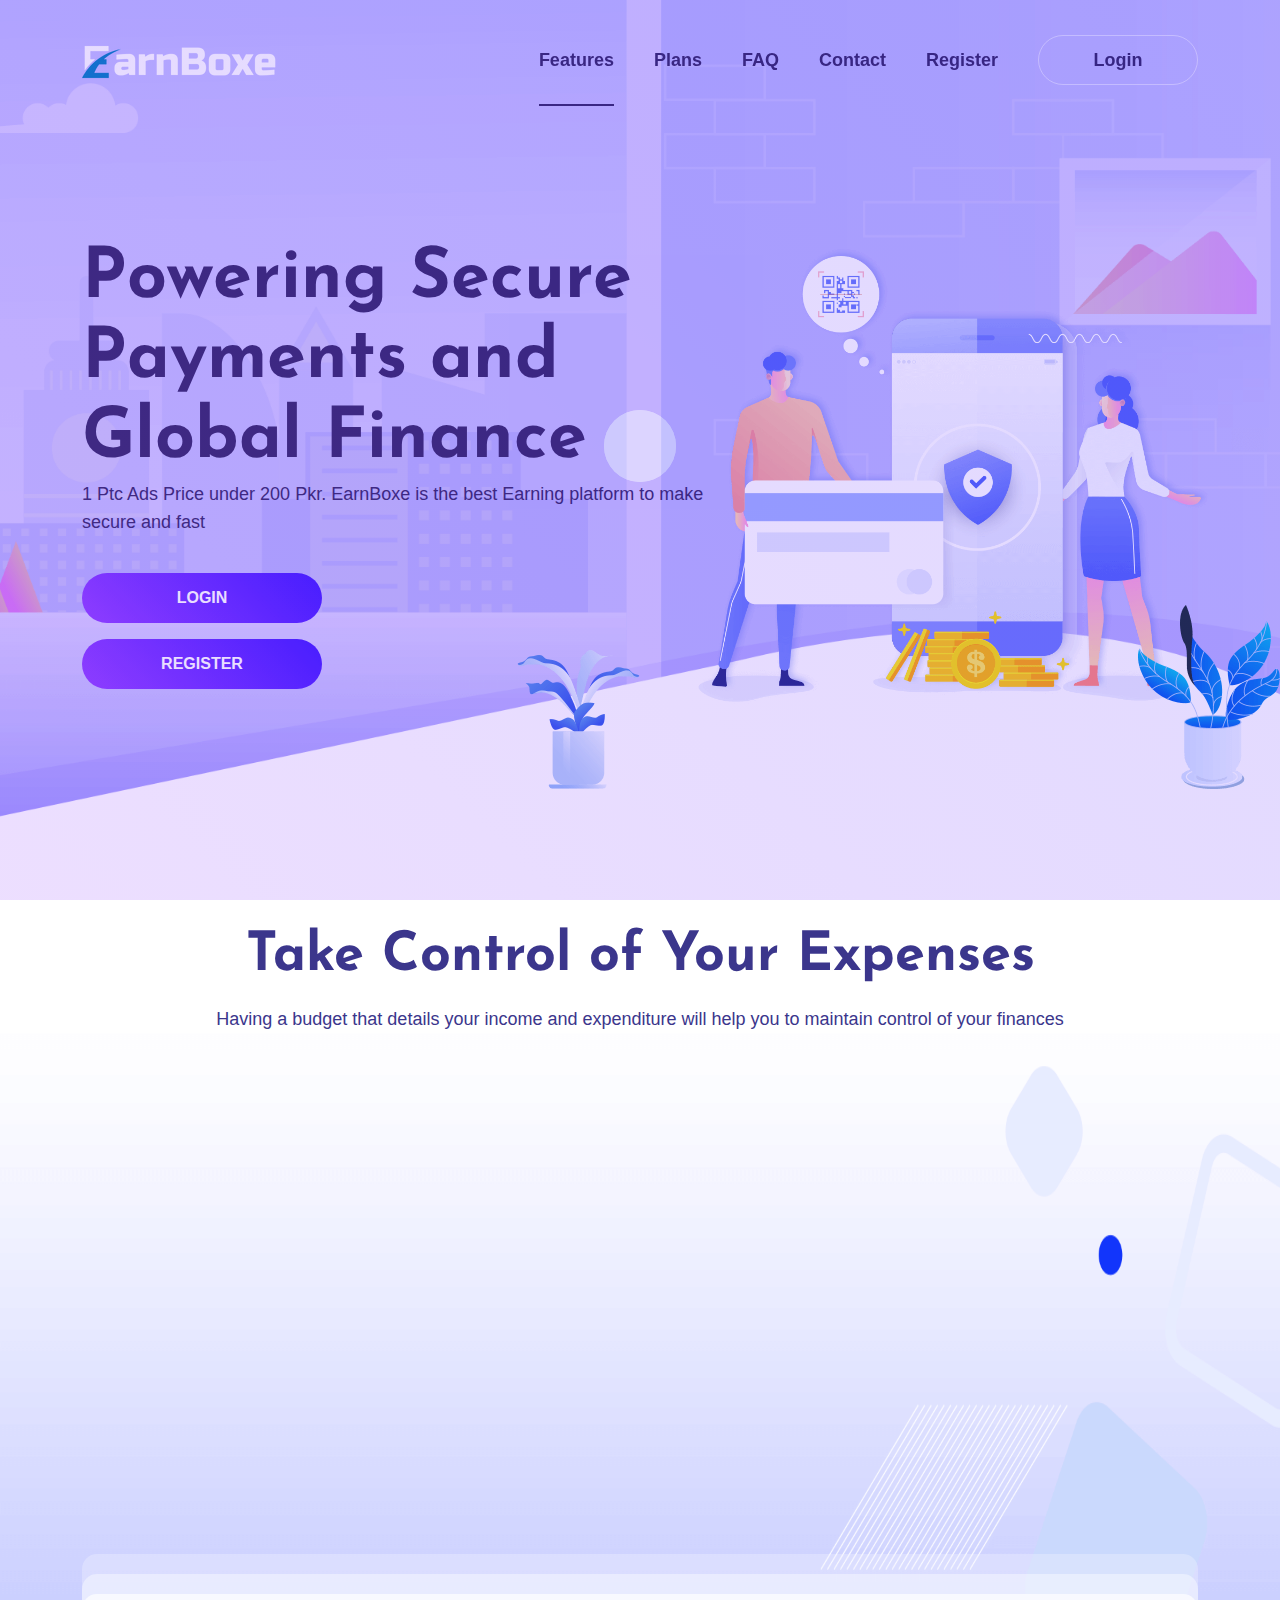
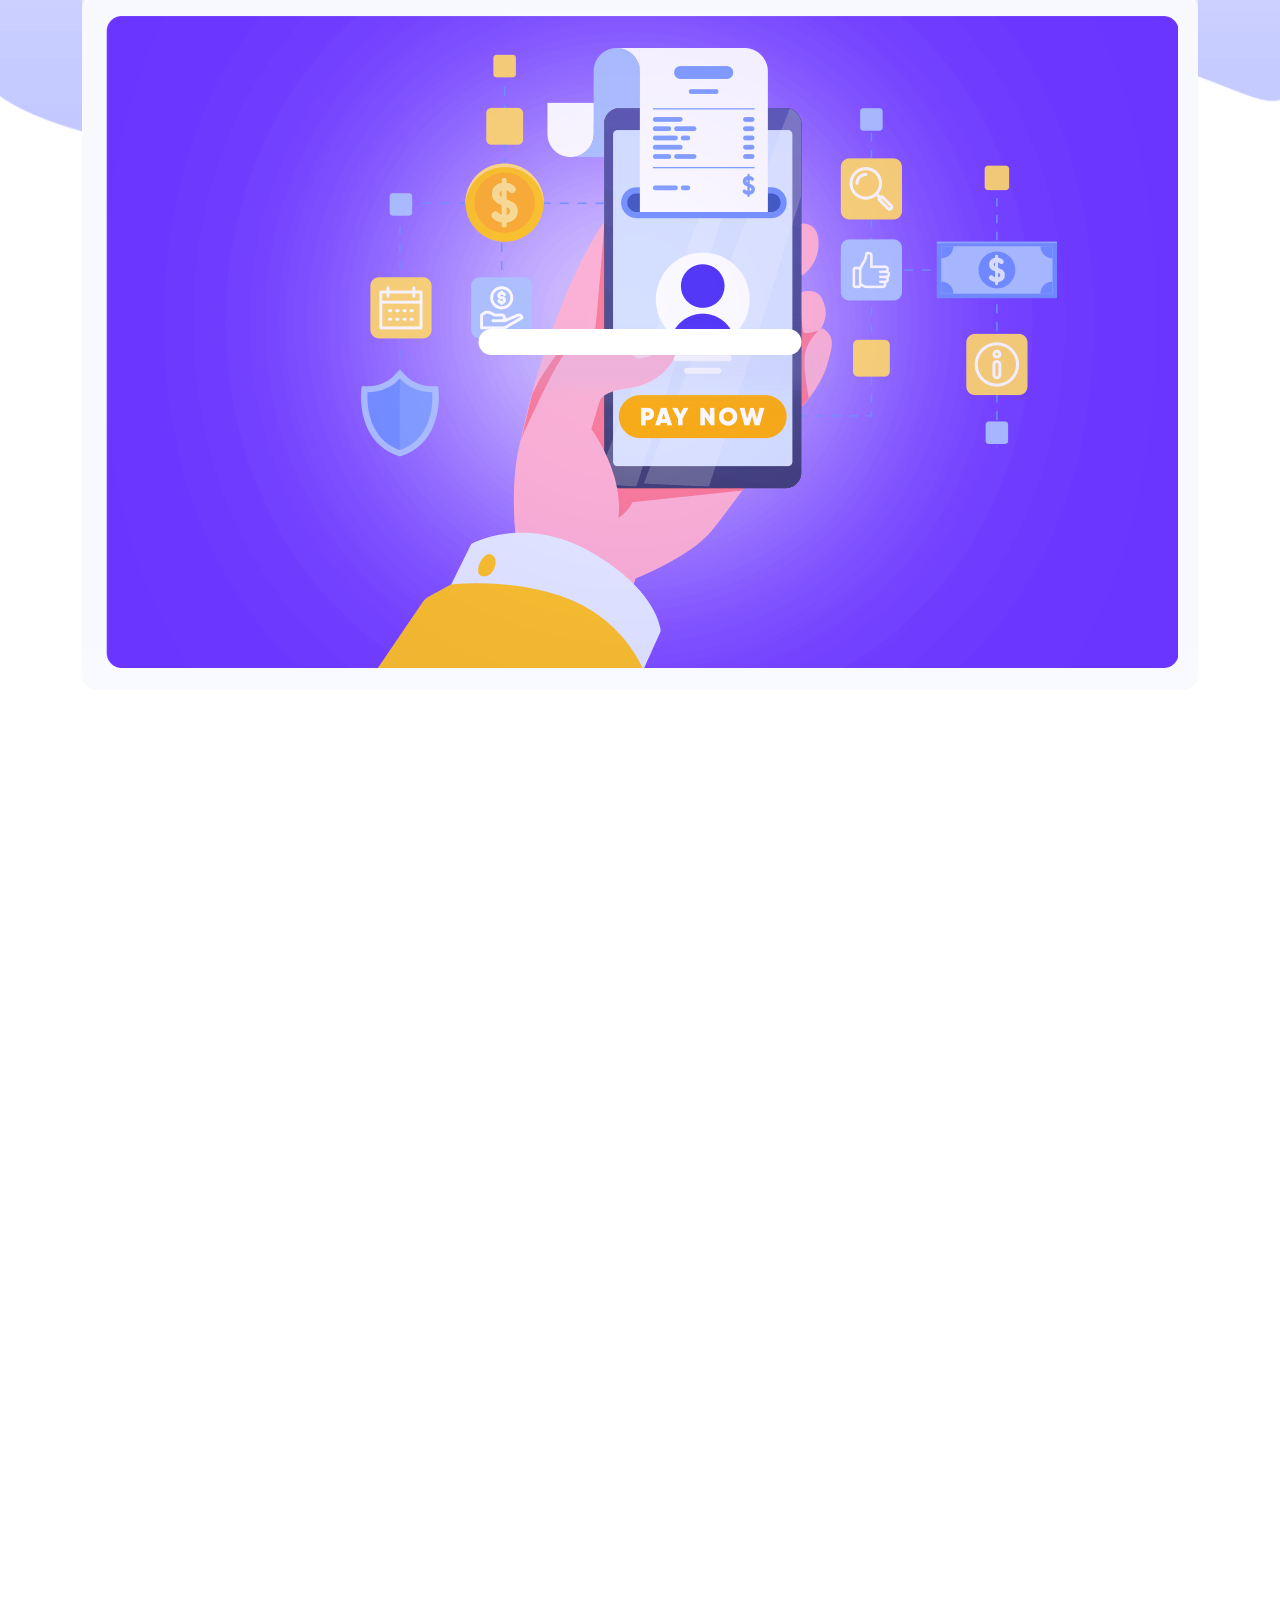
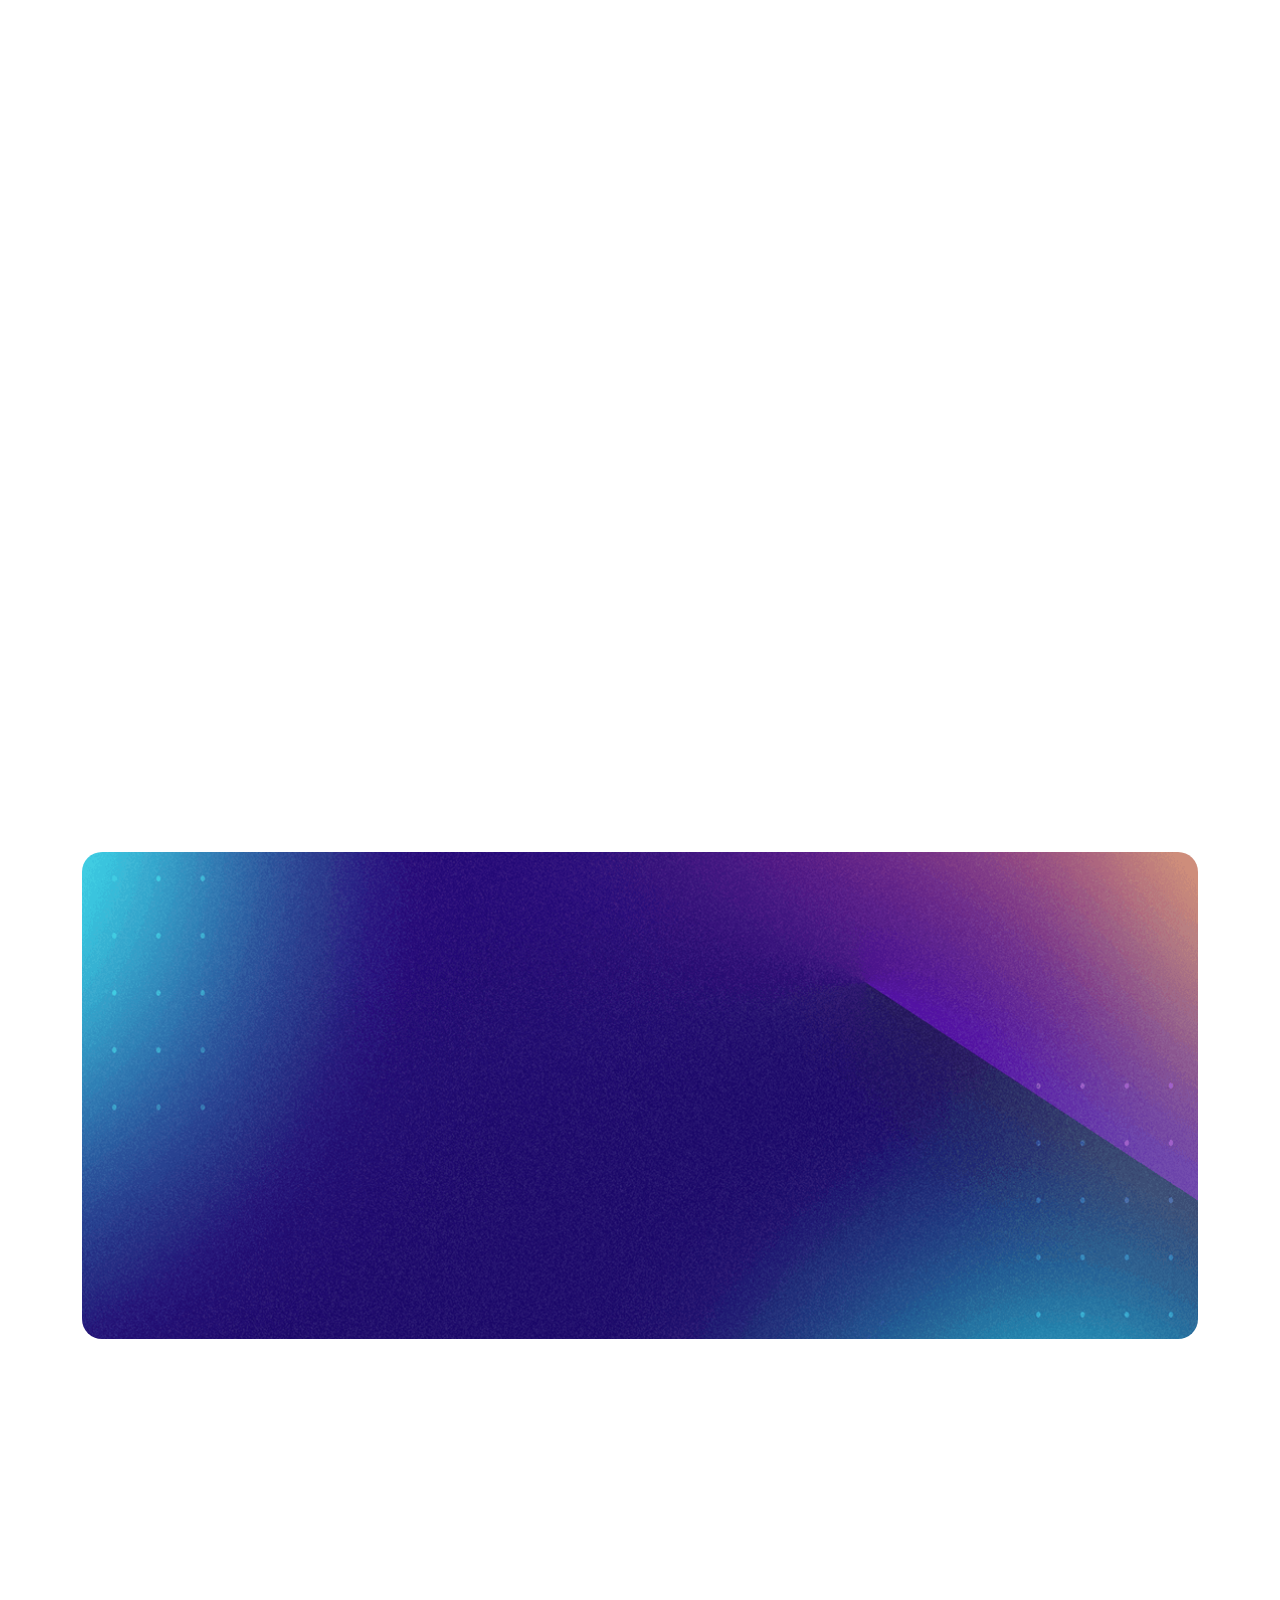
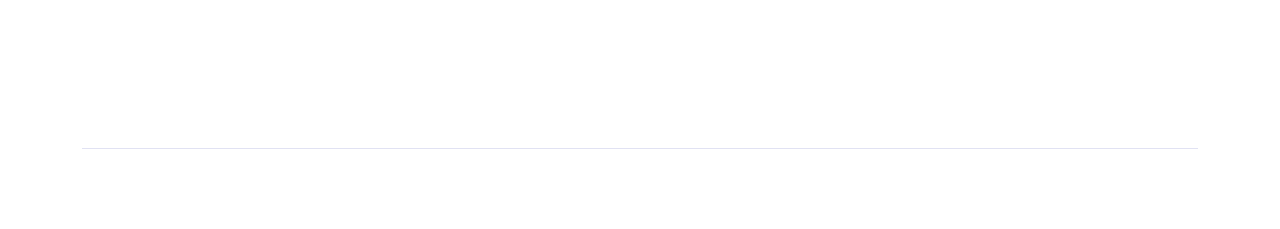
==== index.html @ 9504153e "Final push" ====
<!doctype html>
<html class="no-js" lang="en">

<!-- Mirrored from earnboxe.com/ by HTTrack Website Copier/3.x [XR&CO'2014], Fri, 28 Apr 2023 05:50:08 GMT -->
<!-- Added by HTTrack --><meta http-equiv="content-type" content="text/html;charset=UTF-8" /><!-- /Added by HTTrack -->
<head>
    <meta charset="utf-8">
    <meta http-equiv="x-ua-compatible" content="ie=edge">
    <title>EarnBoxe - Get more Profit</title>
    <meta name="description" content="">
    <meta name="viewport" content="width=device-width, initial-scale=1">

    <!--=== Reset Css ===-->
    <link rel="stylesheet" href="fassets/css/normalize.css">
    <!--=== Bootstrap ===-->
    <link rel="stylesheet" href="fassets/css/bootstrap.min.css">
    <!--=== Fontawesome icon ===-->
    <link rel="stylesheet" href="fassets/css/font-awesome-5.10.2.min.css">
    <!--=== Owl-Carousel ===-->
    <link rel="stylesheet" href="fassets/css/plugin/owl.carousel.min.css">
    <!--=== Magnific Popup===-->
    <link rel="stylesheet" href="fassets/css/plugin/magnific-popup.css">
    <!--=== nice-select Popup===-->
    <link rel="stylesheet" href="fassets/css/plugin/nice-select.css">
    <!--=== Animation Css ===-->
    <link rel="stylesheet" href="fassets/css/plugin/animate.css">
    <!--=== Main Css ===-->
    <link rel="stylesheet" href="fassets/css/style.css">
    <!--=== Responsive Css ===-->
    <link rel="stylesheet" href="fassets/css/responsive.css">
</head>

<body>
    <!-- ==========Preloader========== -->
    <div class="preloader">
        <div class="preloader-inner">
            <div class="preloader-icon">
                <span></span>
                <span></span>
            </div>
        </div>
    </div>
    <!-- ==========Preloader========== -->

    <!-- Main-menu Strat -->
    <div class="mein-menu">
        <nav class="navbar navbar-expand-lg navbar-dark ">
            <div class="container">
                <a class="navbar-brand" href="#">
                    <img src="fassets/img/logo.png" class="logo" alt="logo">
                </a>
                <button class="navbar-toggler" type="button" data-bs-toggle="collapse"
                    data-bs-target="#navbarNavDropdown" aria-controls="navbarNavDropdown" aria-expanded="false"
                    aria-label="Toggle navigation">
                    <span class="navbar-toggler-icon"></span>
                </button>
                <div class="collapse navbar-collapse" id="navbarNavDropdown">
                    <ul class="navbar-nav">
                        <li class="nav-item">
                            <a class="nav-link active" aria-current="page" href="#features">Features</a>
                        </li>
                        <li class="nav-item">
                            <a class="nav-link" href="sign-in.html">Plans</a>
                        </li>
                        <li class="nav-item">
                            <a class="nav-link" href="#faq">FAQ</a>
                        </li>
                        <li class="nav-item">
                            <a class="nav-link" href="#contact">Contact</a>
                        </li>
                                                 <li class="nav-item">
                            <a class="nav-link" href="register.html">Register</a>
                        </li>
                     
                        <li class="nav-item">
                            <a class="nav-link button-1" href="login.html">Login</a>
                        </li>
                                              
                    </ul>
                </div>
            </div>
        </nav>
    </div>
    <!-- Main-menu End -->

    <!-- Banners Start -->
    <div class="banner" id="home" style="background-image: url('fassets/img/banner-bg.png')">
        <img class="bg-sape" src="fassets/img/banner-bg-2.png" alt="">
        <div class="tree-1"> <img src="fassets/img/tree1.png" alt=""> </div>
        <div class="tree-2"> <img src="fassets/img/tree2.png" alt=""> </div>
        <div class="hero-area">
            <div class="container">
                <div class="row justify-content-between">
                    <div class="col-xxl-6 col-xl-7 col-lg-10">
                        <div class="banner-content">
                            <h1 class="head wow fadeInDown" data-wow-duration="0.3s" data-wow-delay="0.3s"> Powering
                                Secure Payments and Global Finance</h1>
                            <p class="text wow fadeInDown" data-wow-duration="0.3s" data-wow-delay="0.3s">
                               1 Ptc Ads Price under 200 Pkr. EarnBoxe is the best Earning platform to make secure and fast
                            </p>
                            <a href="login.html" class="button button-1 wow fadeInDown" data-wow-duration="0.3s"
                                data-wow-delay="0.3s">Login</a>
                                
                                <a href="register.html" class="button button-1 wow fadeInDown mt-3" data-wow-duration="0.3s"
                                data-wow-delay="0.3s">Register</a>
                        </div>
                    </div>
                </div>
            </div>
        </div>
    </div>



    <!-- Control Start -->
    <div class="control">
        <div class="bg">
            <img src="fassets/img/control-bg.png" alt="" class="control-bg">
            <img src="fassets/img/shape-1.png" alt="" class="sape-1">
            <img src="fassets/img/shape-2.png" alt="" class="sape-2">
        </div>
        <div class="container">
            <div class="row">
                <div class="col-12 text-center wow fadeInDown" data-wow-duration="0.3s" data-wow-delay="0.3s">
                    <div class="section-head">
                        <h2 class="title">Take Control of Your Expenses</h2>
                        <p class="text">
                            Having a budget that details your income and expenditure will help you to maintain control
                            of your finances
                        </p>
                    </div>
                </div>
                <div class="col-xl-3 col-lg-6 text-center wow fadeInDown" data-wow-duration="0.3s"
                    data-wow-delay="0.3s">
                    <div class="control-box">
                        <div class="tumb">
                            <img src="fassets/img/control-1.png" alt="">
                        </div>
                        <h3 class="subtitle">Your Earnings</h3>
                        <p class="text">
                            Earn Boxe Always Provide Best Earning Solutions For Females, Students , Business Men And Each And Every Type Of Persons. You Have To Just Create Account, Upgrade Account Watch Ads And Withdraw Money
                        </p>
                    </div>
                </div>
                <div class="col-xl-3 col-lg-6 text-center wow fadeInDown" data-wow-duration="0.4s"
                    data-wow-delay="0.3s">
                    <div class="control-box">
                        <div class="tumb">
                            <img src="fassets/img/control-2.png" alt="">
                        </div>
                        <h3 class="subtitle">Easy Payments </h3>
                        <p class="text">
                           Easy Paisa, Jazz Cash, U Paisa, Bank Account, Payeer Account
                        </p>
                    </div>
                </div>
                <div class="col-xl-3 col-lg-6 text-center wow fadeInDown" data-wow-duration="0.5s"
                    data-wow-delay="0.3s">
                    <div class="control-box">
                        <div class="tumb">
                            <img src="fassets/img/control-3.png" alt="">
                        </div>
                        <h3 class="subtitle">Track Expenses</h3>
                        <p class="text">
                            Manage your income with Expenses to configure.
                        </p>
                    </div>
                </div>
                <div class="col-xl-3 col-lg-6 text-center wow fadeInDown" data-wow-duration="0.6s"
                    data-wow-delay="0.3s">
                    <div class="control-box">
                        <div class="tumb">
                            <img src="fassets/img/control-4.png" alt="">
                        </div>
                        <h3 class="subtitle">Get Report</h3>
                        <p class="text">
                            Get your earning report to analayze the data as per your Depost.
                        </p>
                    </div>
                </div>
            </div>
            <div class="row">
                <div class="col-12">
                    <div class="videoo">
                        <img src="fassets/img/video-ilstation.png" alt="" class="video-ilstation">
                        <img src="fassets/img/video-bg.png" alt="" class="video-bg">
                        <div class="video-box">
                            
                            
                        </div>
                    </div>
                </div>
            </div>
        </div>
    </div>

    <!-- feature Start -->
    <div class="feature one"  id="features">
        <div class="container">
            <div class="row align-items-center justify-content-between">
                <div class="col-xxl-7 col-lg-6 d-none d-lg-block">
                    <div class="pic wow fadeInLeft" data-wow-duration="0.3s" data-wow-delay="0.3s">
                        <img src="fassets/img/feature-img-1.png" alt="" class="feature-img">
                    </div>
                </div>
                <div class="col-xxl-5 col-lg-6">
                    <div class="section-head">
                        <h2 class="title wow fadeInDown" data-wow-duration="0.3s" data-wow-delay="0.3s"> Multiple
                            Payments Easier On One Platform.</h2>
                        <p class="text wow fadeInDown" data-wow-duration="0.3s" data-wow-delay="0.3s">
                            Earn Boxe provide different ways of earning money online. Main work you can do is to watch ads and earn money as fast you need according your package plan purchased. You need daily some clicks to view ads and will get a good revenue!
                        </p>
                        <ul class="list">
                            <li class="list-item wow fadeInDown" data-wow-duration="0.3s" data-wow-delay="0.3s">
                                <span class="icon"><img src="fassets/img/licon-1.png" alt=""></span>
                                <div class="content">
                                    <h3 class="subtitle">Secure Payments</h3>
                                    <p class="text">100% Secure Investments</p>
                                </div>
                            </li>
                            <li class="list-item wow fadeInDown" data-wow-duration="0.3s" data-wow-delay="0.3s">
                                <span class="icon"><img src="fassets/img/licon-2.png" alt=""></span>
                                <div class="content">
                                    <h3 class="subtitle">Transaction Anywhere Any Time</h3>
                                    <p class="text">24 Hours Withdraw And Deposit Service On</p>
                                </div>
                            </li>
                        </ul>
                    </div>
                </div>
            </div>
        </div>
    </div>

    <!-- feature Start -->
    <div class="feature two">
        <div class="container">
            <div class="row align-items-center justify-content-between">
                <div class="col-xxl-5 col-lg-6">
                    <div class="section-head">
                       

                        <ul class="list">
                            <li class="list-item wow fadeInDown" data-wow-duration="0.3s" data-wow-delay="0.3s">
                                <span class="icon"><img src="fassets/img/licon-3.png" alt=""></span>
                                <div class="content">
                                    <h3 class="subtitle">Total Control Over Spending</h3>
                                    <p class="text">Mange a clear view to control your spending</p>
                                </div>
                            </li>
                            <li class="list-item wow fadeInDown" data-wow-duration="0.3s" data-wow-delay="0.3s">
                                <span class="icon"><img src="fassets/img/licon-4.png" alt=""></span>
                                <div class="content">
                                    <h3 class="subtitle">Accounts Payable</h3>
                                    <p class="text">Get your Pay one time in PKR</p>
                                </div>
                            </li>
                        </ul>
                    </div>
                </div>
                <div class="col-xxl-7  col-lg-6 d-none d-lg-block">
                    <div class="pic wow fadeInRight" data-wow-duration="0.3s" data-wow-delay="0.3s">
                        <img src="fassets/img/feature-img-2.png" alt="" class="feature-img">
                    </div>
                </div>
            </div>
        </div>
    </div>


    <!-- FAQ Start -->

    <!-- tril Start -->
    <div class="tril"  id="contact">
        <div class="container">
            <div class="row justify-content-center">
                <div class="col-md-12">
                    <div class="content" style="background: url('fassets/img/free-tril.png');">
                        <div class="row justify-content-center">
                            <div class="col-lg-8 text-center">
                                <div class="section-head">
                                    <h2 class="title wow fadeInDown" data-wow-duration="0.4s" data-wow-delay="0.5s"> Now
                                        it's time to switch old ways to track expenses smarter</h2>
                                    <p class="text wow fadeInDown" data-wow-duration="0.4s" data-wow-delay="0.5s">What
                                        are you waiting for? It's time to get started. </p>
                                    <a href="register.html" class="button button-1 wow fadeInDown" data-wow-duration="0.4s"
                                        data-wow-delay="0.5s"> Sign up Now</a>
                                </div>
                            </div>
                        </div>
                    </div>
                </div>
            </div>
        </div>
    </div>

    <!-- Footer Start -->
    <div class="footer" >
        <div class="container">
            <div class="row justify-content-between">
                <div class="col-lg-3 col-md-6 wow fadeInDown" data-wow-duration="0.3s" data-wow-delay="0.3s">
                    <div class="footer-box">
                        <div class="logo"><img src="fassets/img/logoi.png" alt=""></div>
                        <p class="text">Earn Boxe Team Provides Customer Care Support
Through Whatsapp & Email.</p>
                    </div>
                </div>
                <div class="col-xl-8">
                    <div class="row">
                        <div class="col-xl-3 col-lg-4 col-md-6 wow fadeInDown" data-wow-duration="0.4s"
                            data-wow-delay="0.3s">
                            <div class="footer-box">
                                <h3 class="subtitle">Company</h3>
                                <ul class="footer-link">
                                    <li><a href="#">About Us</a></li>
                                    <li><a href="#">Contact Us</a></li>
                                    <li><a href="#">Blog</a></li>
                                </ul>
                            </div>
                        </div>
                        <div class="col-xl-3 col-lg-4 col-md-6 wow fadeInDown" data-wow-duration="0.5s"
                            data-wow-delay="0.3s">
                            <div class="footer-box">
                                <h3 class="subtitle">Support</h3>
                                <ul class="footer-link">
                                    <li><a href="#">FAQ</a></li>
                                    <li><a href="#">Contact</a></li>
                                    <li><a href="#">Knowledge Base</a></li>
                                </ul>
                            </div>
                        </div>
                        <div class="col-xl-3 col-lg-4 col-md-6 wow fadeInDown" data-wow-duration="0.6s"
                            data-wow-delay="0.3s">
                            <div class="footer-box">
                                <h3 class="subtitle">Policy</h3>
                                <ul class="footer-link">
                                    <li><a href="#">Terms of use</a></li>
                                    <li><a href="#">Privacy Policy</a></li>
                                    <li><a href="#">Refund Policy</a></li>
                                </ul>
                            </div>
                        </div>
                        <div class="col-xl-3 col-lg-4 col-md-6 wow fadeInDown" data-wow-duration="0.7s"
                            data-wow-delay="0.7s">
                            <div class="footer-box">
                                <h3 class="subtitle">Contacts</h3>
                                <ul class="footer-link">
                                    <li> <a href="#">EarnBoxe@gmail.com</a> </li>
                                    <li> 03478868446</li>
                                </ul>
                            </div>
                        </div>
                    </div>
                </div>
            </div>
            <div class="row">
                <div class="col-12 text-center">
                    <div class="footer-bottom">
                        <div class="content wow fadeInDown" data-wow-duration="0.4s" data-wow-delay="0.5s">
                            <p class="text">Copyright &copy; 2023. All Rights Reserved By <a href="#">EarnBoxe</a></p>
                        </div>
                        <div class="social-style wow fadeInDown" data-wow-duration="0.4s" data-wow-delay="0.5s">
                            <a href="#"><i class="fab fa-facebook-f"></i></a>
                            <a href="#"><i class="fab fa-twitter"></i></a>
                            <a href="#"><i class="fab fa-pinterest-p"></i></a>
                            <a href="#"><i class="fab fa-google-plus-g"></i></a>
                            <a href="#"><i class="fab fa-instagram"></i></a>
                        </div>
                    </div>
                </div>
            </div>
        </div>
    </div>

    <!--====== Scroll To Top Start ======-->
    <div id="scrollUp" title="Scroll To Top">
        <i class="fas fa-arrow-up"></i>
    </div>
    <!--====== Scroll To Top End ======-->

    <!--==================================================================-->
    <script src="fassets/js/jquery.min.js"></script>
    <script src="fassets/js/proper-min.js"></script>
    <script src="fassets/js/bootstrap.min.js"></script>
    <!--=== All Plugin ===-->
    <script src="fassets/js/plugin/waypoint.min.js"></script>
    <script src="fassets/js/plugin/owl.carousel.min.js"></script>
    <script src="fassets/js/plugin/jquery.magnific-popup.min.js"></script>
    <script src="fassets/js/plugin/jquery.nice-select.min.js"></script>
    <script src="fassets/js/plugin/wow.min.js"></script> 
    <script src="fassets/js/plugin/paroller.js"></script>
    <!--=== All Active ===-->
    <script src="fassets/js/main.js"></script>
</body>

<!-- Mirrored from earnboxe.com/ by HTTrack Website Copier/3.x [XR&CO'2014], Fri, 28 Apr 2023 05:50:19 GMT -->
</html>
---- fassets/css/plugin/nice-select.css ----
.nice-select {
  -webkit-tap-highlight-color: transparent;
  background-color: #fff;
  border-radius: 5px;
  border: solid 1px #e8e8e8;
  box-sizing: border-box;
  clear: both;
  cursor: pointer;
  display: block;
  float: left;
  font-family: inherit;
  font-size: 14px;
  font-weight: normal;
  height: 42px;
  line-height: 40px;
  outline: none;
  padding-left: 18px;
  padding-right: 30px;
  position: relative;
  text-align: left !important;
  -webkit-transition: all 0.2s ease-in-out;
  transition: all 0.2s ease-in-out;
  -webkit-user-select: none;
     -moz-user-select: none;
      -ms-user-select: none;
          user-select: none;
  white-space: nowrap;
  width: auto; }
  .nice-select:hover {
    border-color: #dbdbdb; }
  .nice-select:active, .nice-select.open, .nice-select:focus {
    border-color: #999; }
  .nice-select:after {
    border-bottom: 2px solid #999;
    border-right: 2px solid #999;
    content: '';
    display: block;
    height: 5px;
    margin-top: -4px;
    pointer-events: none;
    position: absolute;
    right: 12px;
    top: 50%;
    -webkit-transform-origin: 66% 66%;
        -ms-transform-origin: 66% 66%;
            transform-origin: 66% 66%;
    -webkit-transform: rotate(45deg);
        -ms-transform: rotate(45deg);
            transform: rotate(45deg);
    -webkit-transition: all 0.15s ease-in-out;
    transition: all 0.15s ease-in-out;
    width: 5px; }
  .nice-select.open:after {
    -webkit-transform: rotate(-135deg);
        -ms-transform: rotate(-135deg);
            transform: rotate(-135deg); }
  .nice-select.open .list {
    opacity: 1;
    pointer-events: auto;
    -webkit-transform: scale(1) translateY(0);
        -ms-transform: scale(1) translateY(0);
            transform: scale(1) translateY(0); }
  .nice-select.disabled {
    border-color: #ededed;
    color: #999;
    pointer-events: none; }
    .nice-select.disabled:after {
      border-color: #cccccc; }
  .nice-select.wide {
    width: 100%; }
    .nice-select.wide .list {
      left: 0 !important;
      right: 0 !important; }
  .nice-select.right {
    float: right; }
    .nice-select.right .list {
      left: auto;
      right: 0; }
  .nice-select.small {
    font-size: 12px;
    height: 36px;
    line-height: 34px; }
    .nice-select.small:after {
      height: 4px;
      width: 4px; }
    .nice-select.small .option {
      line-height: 34px;
      min-height: 34px; }
  .nice-select .list {
    background-color: #fff;
    border-radius: 5px;
    box-shadow: 0 0 0 1px rgba(68, 68, 68, 0.11);
    box-sizing: border-box;
    margin-top: 4px;
    opacity: 0;
    overflow: hidden;
    padding: 0;
    pointer-events: none;
    position: absolute;
    top: 100%;
    left: 0;
    -webkit-transform-origin: 50% 0;
        -ms-transform-origin: 50% 0;
            transform-origin: 50% 0;
    -webkit-transform: scale(0.75) translateY(-21px);
        -ms-transform: scale(0.75) translateY(-21px);
            transform: scale(0.75) translateY(-21px);
    -webkit-transition: all 0.2s cubic-bezier(0.5, 0, 0, 1.25), opacity 0.15s ease-out;
    transition: all 0.2s cubic-bezier(0.5, 0, 0, 1.25), opacity 0.15s ease-out;
    z-index: 9; }
    .nice-select .list:hover .option:not(:hover) {
      background-color: transparent !important; }
  .nice-select .option {
    cursor: pointer;
    font-weight: 400;
    line-height: 40px;
    list-style: none;
    min-height: 40px;
    outline: none;
    padding-left: 18px;
    padding-right: 29px;
    text-align: left;
    -webkit-transition: all 0.2s;
    transition: all 0.2s; }
    .nice-select .option:hover, .nice-select .option.focus, .nice-select .option.selected.focus {
      background-color: #f6f6f6; }
    .nice-select .option.selected {
      font-weight: bold; }
    .nice-select .option.disabled {
      background-color: transparent;
      color: #999;
      cursor: default; }

.no-csspointerevents .nice-select .list {
  display: none; }

.no-csspointerevents .nice-select.open .list {
  display: block; }
---- fassets/css/style.css ----
@charset "UTF-8";
/*============================================ 
Template Name: Gooland
Version: 1.0
Author: pixelaxis
Author URI: https://themeforest.net/user/pixelaxis/portfolio
Description: Bitcoin Investment HTML Template


/*======== Table of Css Content ==========*/
/* Typography */
/* variables */
/* Normalize */
/* input and button type focus outline disable */
/* Global style */
/* Preloader Css */
/* Banners Start */
/* Main-menu Start */
/* Counter Start */
/* Process Start */
/* testomonial Start */
/* Footer Start */
/* Scroll To Top Start *
/* 
=========================
=============================
 */
@import url("https://fonts.googleapis.com/css2?family=Josefin+Sans:wght@300;400;500;600;700&amp;family=Open+Sans:wght@300;400;600;700;800&amp;display=swap");
/* 
=========================
font-family: 'Josefin Sans', sans-serif;
font-family: 'Open Sans', sans-serif;
=============================
 */
/* Typography */
/* Normalize  */
html {
  -webkit-text-size-adjust: 100%;
  -ms-text-size-adjust: 100%;
  overflow-x: hidden;
  font: inherit;
  padding: 0;
  margin: 0;
}

body {
  font: inherit;
  overflow: hidden;
  font-family: "Open Sans", sans-serif;
  font-size: 18px;
  line-height: 1.556;
  font-weight: 400;
}

h1 {
  font-family: "Josefin Sans", sans-serif;
  font-size: 70px;
  line-height: 80px;
  font-weight: 700;
}

h2 {
  font-family: "Josefin Sans", sans-serif;
  font-size: 54px;
  line-height: 64px;
}

h3 {
  font-family: "Josefin Sans", sans-serif;
  font-size: 24px;
  line-height: 34px;
  font-weight: 600;
}

h4 {
  font-family: "Josefin Sans", sans-serif;
  font-size: 20px;
  line-height: 30px;
}

p, a, li, span {
  font-family: "Open Sans", sans-serif;
  font-size: 18px;
  line-height: 1.556;
  font-weight: 400;
  padding: 0;
  margin: 0;
}

a {
  display: inline-block;
  font-family: "Open Sans", sans-serif;
  cursor: pointer;
}

h1,
h2,
h3,
h4,
h5,
h6 {
  font-family: "Josefin Sans", sans-serif;
  margin: 0;
  padding: 0;
}

p {
  -webkit-hyphens: auto;
  -ms-hyphens: auto;
  hyphens: auto;
}

a {
  text-decoration: none;
  font-weight: 400;
}

a,
a:hover,
a:focus,
a:active {
  text-decoration: none;
  outline: none;
}

a i {
  padding: 0 2px;
}

img {
  max-width: 100%;
}

ul {
  padding: 0;
  margin: 0;
}
ul li {
  list-style: none;
}

/*input and button type focus outline disable*/
input[type=text]:focus,
input[type=email]:focus,
input[type=url]:focus,
input[type=password]:focus,
input[type=search]:focus,
input[type=tel]:focus,
input[type=number]:focus,
textarea:focus,
input[type=button]:focus,
input[type=reset]:focus,
input[type=date]:focus,
input[type=submit]:focus,
select:focus,
button:focus {
  outline: none;
  -webkit-box-shadow: none;
          box-shadow: none;
}

/* Global style */
.button-1 {
  display: -webkit-box;
  display: -ms-flexbox;
  display: flex;
  -webkit-box-pack: center;
      -ms-flex-pack: center;
          justify-content: center;
  -webkit-box-align: center;
      -ms-flex-align: center;
          align-items: center;
  font-family: "Open Sans", sans-serif;
  font-size: 16px;
  line-height: 26px;
  color: #ffffff;
  font-weight: 600;
  border-radius: 30px;
  width: 160px;
  height: 50px;
  text-transform: uppercase;
  background: linear-gradient(45deg, #903eff 0%, #3e19ff 100%);
}
.button-1:hover {
  color: #ffffff;
  background: linear-gradient(45deg, #3e19ff 0%, #903eff 100%);
}

.navbar-toggler {
  border: none !important;
  margin: 0px;
  padding: 0px;
}

.navbar-toggler:focus {
  outline: 0px;
}

h1.head {
  font-family: "Josefin Sans", sans-serif;
  font-size: 70px;
  line-height: 80px;
  font-weight: 700;
}

h2.title {
  font-family: "Josefin Sans", sans-serif;
  font-size: 54px;
  line-height: 64px;
}

h3.subtitle {
  font-family: "Josefin Sans", sans-serif;
  font-size: 24px;
  line-height: 34px;
}

h3.lasth {
  font-family: "Josefin Sans", sans-serif;
  font-size: 20px;
  line-height: 30px;
}

p.text {
  font-family: "Open Sans", sans-serif;
  font-size: 18px;
  line-height: 28px;
  font-weight: 400;
}

/* Preloader Css */
.preloader {
  position: fixed;
  top: 0;
  left: 0;
  z-index: 9999999999;
  width: 100%;
  height: 100%;
  background: linear-gradient(45deg, #903eff 0%, #3e19ff 100%);
  overflow: hidden;
}
.preloader .preloader-inner {
  position: absolute;
  top: 50%;
  left: 50%;
  -webkit-transform: translate(-50%, -50%);
  transform: translate(-50%, -50%);
}
.preloader .preloader-inner .preloader-icon {
  width: 72px;
  height: 72px;
  display: inline-block;
  padding: 0px;
}
.preloader .preloader-inner .preloader-icon span {
  position: absolute;
  display: inline-block;
  width: 72px;
  height: 72px;
  border-radius: 100%;
  background: #fff;
  -webkit-animation: preloader-fx 1.6s linear infinite;
  animation: preloader-fx 1.6s linear infinite;
}
.preloader .preloader-inner .preloader-icon span:last-child {
  animation-delay: -0.8s;
  -webkit-animation-delay: -0.8s;
}

@keyframes preloader-fx {
  0% {
    -webkit-transform: scale(0, 0);
    transform: scale(0, 0);
    opacity: 0.5;
  }
  100% {
    -webkit-transform: scale(1, 1);
    transform: scale(1, 1);
    opacity: 0;
  }
}
@-webkit-keyframes preloader-fx {
  0% {
    -webkit-transform: scale(0, 0);
    opacity: 0.5;
  }
  100% {
    -webkit-transform: scale(1, 1);
    opacity: 0;
  }
}
@-webkit-keyframes pulsani {
  0% {
    -webkit-transform: scale(1);
            transform: scale(1);
  }
  50% {
    -webkit-transform: scale(1.002);
            transform: scale(1.002);
  }
  100% {
    -webkit-transform: scale(1.004);
            transform: scale(1.004);
    opacity: 0;
  }
}
@keyframes pulsani {
  0% {
    -webkit-transform: scale(1);
            transform: scale(1);
  }
  50% {
    -webkit-transform: scale(1.002);
            transform: scale(1.002);
  }
  100% {
    -webkit-transform: scale(1.004);
            transform: scale(1.004);
    opacity: 0;
  }
}
@-webkit-keyframes trantani {
  0% {
    -webkit-transform: translateX(-30px);
            transform: translateX(-30px);
  }
  50% {
    -webkit-transform: translateX(0px);
            transform: translateX(0px);
  }
  100% {
    -webkit-transform: translateX(-30px);
            transform: translateX(-30px);
  }
}
@keyframes trantani {
  0% {
    -webkit-transform: translateX(-30px);
            transform: translateX(-30px);
  }
  50% {
    -webkit-transform: translateX(0px);
            transform: translateX(0px);
  }
  100% {
    -webkit-transform: translateX(-30px);
            transform: translateX(-30px);
  }
}
@-webkit-keyframes ura {
  0% {
    -webkit-transform: translateX(30px);
            transform: translateX(30px);
    opacity: 1;
  }
  50% {
    -webkit-transform: translateX(-50px);
            transform: translateX(-50px);
    opacity: 0.5;
  }
  100% {
    -webkit-transform: translateX(-100px);
            transform: translateX(-100px);
    opacity: 0;
  }
}
@keyframes ura {
  0% {
    -webkit-transform: translateX(30px);
            transform: translateX(30px);
    opacity: 1;
  }
  50% {
    -webkit-transform: translateX(-50px);
            transform: translateX(-50px);
    opacity: 0.5;
  }
  100% {
    -webkit-transform: translateX(-100px);
            transform: translateX(-100px);
    opacity: 0;
  }
}
@-webkit-keyframes rotate {
  0% {
    -webkit-transform: rotate(0deg);
            transform: rotate(0deg);
  }
  50% {
    -webkit-transform: rotate(360deg);
            transform: rotate(360deg);
  }
  100% {
    -webkit-transform: rotate(-360deg);
            transform: rotate(-360deg);
  }
}
@keyframes rotate {
  0% {
    -webkit-transform: rotate(0deg);
            transform: rotate(0deg);
  }
  50% {
    -webkit-transform: rotate(360deg);
            transform: rotate(360deg);
  }
  100% {
    -webkit-transform: rotate(-360deg);
            transform: rotate(-360deg);
  }
}
/* Main-menu Start */
.mein-menu {
  width: 100%;
  z-index: 9999;
  padding: 20px 0 20px;
  position: fixed;
  top: 0;
  left: 0;
  width: 100%;
}
.mein-menu .navbar {
  padding: 0px 0px;
  padding: 0px 0px;
  padding: 0px 0px;
  padding: 0px 0px;
  padding: 0px 0px;
  padding: 0px 0px;
  padding: 0px 0px;
  padding: 0px 0px;
  padding: 0rem 0rem;
}
.mein-menu .navbar #navbarNavDropdown {
  margin: 0;
}
.mein-menu .navbar #navbarNavDropdown ul.navbar-nav {
  margin-left: auto;
  -webkit-box-align: center;
  -ms-flex-align: center;
  -ms-grid-row-align: center;
  align-items: center;
}
.mein-menu .navbar #navbarNavDropdown ul.navbar-nav li.nav-item {
  margin-left: 40px;
}
.mein-menu .navbar #navbarNavDropdown ul.navbar-nav li.nav-item:first-child {
  margin-left: 0;
}
.mein-menu .navbar #navbarNavDropdown ul.navbar-nav li.nav-item a.nav-link {
  font-family: "Open Sans", sans-serif;
  font-size: 18px;
  line-height: 28px;
  font-weight: 600;
  color: #33276a;
  text-transform: capitalize;
  padding-right: 0;
  padding-left: 0;
  position: relative;
}
.mein-menu .navbar #navbarNavDropdown ul.navbar-nav li.nav-item a.nav-link:before {
  position: absolute;
  content: "";
  top: calc(100% + 22px);
  left: 0;
  width: 0%;
  height: 2px;
  background: #33276a;
  -webkit-transition: all 0.3s ease-in;
  transition: all 0.3s ease-in;
}
.mein-menu .navbar #navbarNavDropdown ul.navbar-nav li.nav-item a.nav-link:hover:before, .mein-menu .navbar #navbarNavDropdown ul.navbar-nav li.nav-item a.nav-link.active:before {
  width: 100%;
}
.mein-menu .navbar #navbarNavDropdown ul.navbar-nav li.nav-item .language-select .nice-select {
  border: 0;
  width: 65px;
  font-family: "Open Sans", sans-serif;
  font-size: 18px;
  line-height: 28px;
  font-weight: 600 !important;
  color: #33276a;
  height: auto;
  padding: 3px 0px 0px;
  background: transparent;
}
.mein-menu .navbar #navbarNavDropdown ul.navbar-nav li.nav-item .language-select .nice-select:after {
  border-bottom: 2px solid #33276a;
  border-right: 2px solid #33276a;
  width: 10px;
  height: 10px;
}
.mein-menu .navbar #navbarNavDropdown ul.navbar-nav li.nav-item .language-select .nice-select span {
  font-weight: 600 !important;
}
.mein-menu .navbar #navbarNavDropdown ul.navbar-nav li.nav-item .language-select .nice-select .list {
  width: 100px;
}
.mein-menu .navbar #navbarNavDropdown ul.navbar-nav li.nav-item .language-select .nice-select .list li {
  text-align: center;
  font-family: "Open Sans", sans-serif;
  font-size: 18px;
  line-height: 28px;
  font-weight: 600 !important;
  color: #33276a;
}
.mein-menu .navbar #navbarNavDropdown ul.navbar-nav li.nav-item .nav-link.button-1 {
  width: 160px;
  color: #33276a;
  background: transparent;
  border: 1px solid rgba(255, 255, 255, 0.5);
}
.mein-menu .navbar #navbarNavDropdown ul.navbar-nav li.nav-item .nav-link.button-1 .Start_Now__ {
  font-size: 16px;
  font-family: "Open Sans";
  color: #33276a;
  font-weight: bold;
  text-transform: uppercase;
  line-height: 1.75;
  text-align: center;
  position: absolute;
  left: 1384.203px;
  top: 36px;
  z-index: 367;
}
.mein-menu .navbar #navbarNavDropdown ul.navbar-nav li.nav-item .nav-link.button-1:hover, .mein-menu .navbar #navbarNavDropdown ul.navbar-nav li.nav-item .nav-link.button-1.active {
  color: #fff;
}
.mein-menu .navbar #navbarNavDropdown ul.navbar-nav li.nav-item .nav-link.button-1:before {
  display: none;
}

.mein-menu.nav-fixed {
  position: fixed;
  top: 0;
  left: 0;
  width: 100%;
  background: linear-gradient(45deg, #903eff 0%, #3e19ff 100%);
  -webkit-box-shadow: 3.801px 12.432px 24px 0px rgba(150, 131, 225, 0.4);
          box-shadow: 3.801px 12.432px 24px 0px rgba(150, 131, 225, 0.4);
  z-index: 99999;
}

.mein-menu.nav-fixed .navbar #navbarNavDropdown ul.navbar-nav li.nav-item a.nav-link,
.mein-menu.nav-fixed .navbar #navbarNavDropdown ul.navbar-nav li.nav-item .language-select .nice-select {
  color: #fff;
}

.mein-menu.nav-fixed .navbar #navbarNavDropdown ul.navbar-nav li.nav-item .language-select .nice-select:after {
  border-bottom: 2px solid #fff;
  border-right: 2px solid #fff;
}

.mein-menu.nav-fixed .navbar #navbarNavDropdown ul.navbar-nav li.nav-item a.nav-link:before {
  background: #fff;
}

.navbar-toggler:focus {
  -webkit-box-shadow: 0 0 0 0;
          box-shadow: 0 0 0 0;
}

.mein-menu .navbar-dark .navbar-toggler-icon {
  background-image: url("data:image/svg+xml,%3csvg xmlns='http://www.w3.org/2000/svg' viewBox='0 0 30 30'%3e%3cpath stroke='rgba%28255, 255, 255, 0.95%29' stroke-linecap='round' stroke-miterlimit='10' stroke-width='2' d='M4 7h22M4 15h22M4 23h22'/%3e%3c/svg%3e");
}

.mein-menu.nav-fixed .navbar #navbarNavDropdown ul.navbar-nav li.nav-item .nav-link.button-1 {
  color: #ffff;
  border: transparent;
  -webkit-box-shadow: 0px 16px 38px 0px rgba(34, 6, 89, 0.59);
          box-shadow: 0px 16px 38px 0px rgba(34, 6, 89, 0.59);
  background: linear-gradient(45deg, #903eff 0%, #3e19ff 100%);
}

/* Banners Start */
.banner {
  background-repeat: no-repeat;
  background-size: cover;
  background-position: center;
  padding: 314px 0 227px;
  position: relative;
  z-index: 1;
}
.banner .bg-sape {
  position: absolute;
  bottom: 50px;
  right: 50px;
  width: 55%;
}
.banner .tree-1 {
  position: absolute;
  bottom: 50px;
  right: 0px;
}
.banner .tree-2 {
  position: absolute;
  bottom: 50px;
  right: 50%;
}
.banner .hero-area {
  position: relative;
  z-index: 2;
}
.banner .hero-area .banner-content h1.head {
  color: #33276a;
  font-weight: 700;
}
.banner .hero-area .banner-content p.text {
  font-size: 18px;
  line-height: 28px;
  color: #33276a;
  padding: 0px 0px 37px;
}
.banner .hero-area .banner-content a.button {
  width: 240px;
  height: 50px;
}

/* section-head Start */
.section-head {
  margin-bottom: 26px;
}
.section-head h2.title {
  color: #3b368c;
  font-weight: 700;
  padding: 0px 0 16px;
}
.section-head p.text {
  color: #3b368c;
}
.section-head a.button.button-1 {
  margin-top: 33px;
  min-width: 220px;
  -webkit-box-shadow: 0px 7px 13px 0px rgba(153, 99, 255, 0.59);
          box-shadow: 0px 7px 13px 0px rgba(153, 99, 255, 0.59);
}

/* partner Start */
.partner {
  padding: 120px 0 60px;
}
.partner .content {
  text-align: center;
  margin-bottom: 44px;
}
.partner .content h3.subtitle {
  color: #3b368c;
}
.partner .partner-box .single-partner {
  text-align: center;
  -webkit-transition: 0.3s;
  -webkit-transition: 0.5s;
  transition: 0.5s;
}
.partner .partner-box .single-partner:hover {
  -webkit-transform: scale(1.08);
          transform: scale(1.08);
}

/* Control Start */
.control {
  padding: 60px 0 60px;
  position: relative;
  z-index: 1;
}
.control .bg .control-bg {
  position: absolute;
  top: 12%;
  left: 0;
  width: 100%;
  height: auto;
  z-index: -1;
}
.control .bg .sape-1 {
  position: absolute;
  top: 25%;
  left: 3%;
  z-index: -1;
  -webkit-animation: rotate 6s linear infinite;
  animation: rotate 6s linear infinite;
}
.control .bg .sape-2 {
  position: absolute;
  top: 36%;
  left: 4%;
  z-index: -1;
  -webkit-animation: trantani 4s ease-in-out infinite;
  animation: trantani 4s ease-in-out infinite;
}
.control .section-head {
  margin-bottom: 10px;
  padding: 10px 15px 10px;
}
.control .section-head h2.title {
  padding: 16px 0 16px;
}
.control .control-box {
  margin-top: 30px;
  color: #544a84;
}
.control .control-box h3.subtitle {
  color: #504c89;
  padding: 17px 0 7px;
}
.control .control-box p.text {
  color: #504c89;
}
.control .videoo {
  position: relative;
  margin-top: 120px;
  border-radius: 15px;
  background-color: #f8faff;
  padding: 20px 20px 20px;
  z-index: 1;
}
.control .videoo:before {
  position: absolute;
  top: -40px;
  left: 0;
  content: "";
  width: 100%;
  height: 100%;
  background: rgba(248, 250, 255, 0.3);
  z-index: -1;
  border-radius: 15px;
}
.control .videoo:after {
  position: absolute;
  top: -20px;
  left: 0;
  content: "";
  width: 100%;
  height: 100%;
  background: rgba(248, 250, 255, 0.5);
  z-index: -1;
  border-radius: 15px;
}
.control .videoo .video-ilstation {
  position: absolute;
  left: 25%;
  bottom: 22px;
  -webkit-animation: trantani 5s linear infinite;
  animation: trantani 5s linear infinite;
}
.control .videoo .video-bg {
  width: 100%;
  z-index: -1;
}
.control .videoo .video-box {
  width: 323px;
  position: absolute;
  top: 50%;
  left: 50%;
  -webkit-transform: translate(-50%, -50%);
  transform: translate(-50%, -50%);
  display: -webkit-box;
  display: -ms-flexbox;
  display: flex;
  -webkit-box-pack: start;
  -ms-flex-pack: start;
  justify-content: flex-start;
  -webkit-box-align: center;
  -ms-flex-align: center;
  align-items: center;
  border-radius: 50px;
  background-color: white;
  -webkit-box-shadow: 20.338px 23.396px 32px 0px rgba(180, 185, 246, 0.31);
          box-shadow: 20.338px 23.396px 32px 0px rgba(180, 185, 246, 0.31);
  padding: 13px 50px 13px 13px;
}
.control .videoo .video-box .video-img {
  position: relative;
  border-radius: 50%;
  background-color: #6a4ee1;
  width: 78px;
  height: 78px;
}
.control .videoo .video-box .video-img i {
  position: absolute;
  top: 50%;
  left: 55%;
  -webkit-transform: translate(-50%, -50%);
  transform: translate(-50%, -50%);
  color: #fff;
  font-size: 35px;
}
.control .videoo .video-box .video-text {
  margin-left: 20px;
}
.control .videoo .video-box .video-text p.text {
  font-size: 18px;
  line-height: 28px;
  font-weight: 600;
  color: #6a35ff;
}
.control .videoo .video-box .video-text span {
  color: #3b368c;
  font-size: 14px;
  line-height: 24px;
  font-weight: 600;
}

/* feature Start */
.feature {
  padding: 60px 0 60px;
}
.feature .pic {
  margin-left: 30px;
}
.feature .pic .feature-img {
  max-width: unset;
}
.feature .section-head ul.list {
  padding-top: 17px;
}
.feature .section-head ul.list li.list-item {
  margin-top: 20px;
  display: -webkit-box;
  display: -ms-flexbox;
  display: flex;
  -webkit-box-align: center;
  -ms-flex-align: center;
  align-items: center;
  border-radius: 10px;
  -webkit-box-shadow: 3.801px 12.432px 38px 0px rgba(207, 200, 234, 0.26);
          box-shadow: 3.801px 12.432px 38px 0px rgba(207, 200, 234, 0.26);
  padding: 30px 30px 30px;
  -webkit-transition: all 0.3s ease-in;
  transition: all 0.3s ease-in;
}
.feature .section-head ul.list li.list-item span.icon {
  margin-right: 30px;
}
.feature .section-head ul.list li.list-item span.icon img {
  min-width: 50px;
}
.feature .section-head ul.list li.list-item h3.subtitle {
  color: #33276a;
}
.feature .section-head ul.list li.list-item p.text {
  color: #62598f;
}
.feature .section-head ul.list li.list-item:hover {
  -webkit-box-shadow: 0px 10px 8px 0px rgba(231, 226, 255, 0.65);
          box-shadow: 0px 10px 8px 0px rgba(231, 226, 255, 0.65);
}

.feature.one .pic {
  direction: rtl;
  margin-left: 0px;
  margin-right: 30px;
}
.feature.one .pic .feature-img {
  max-width: unset;
}

/* pricing Start */
.pricing {
  position: relative;
  padding: 60px 0px 60px;
  z-index: 1;
}
.pricing .pricing-bg {
  position: absolute;
  top: 0%;
  left: 0%;
  width: 100%;
  height: auto;
}
.pricing .shape-1 {
  position: absolute;
  top: 5%;
  left: 2%;
  -webkit-animation: rotate 5s ease-in-out infinite;
  animation: rotate 5s ease-in-out infinite;
}
.pricing .shape-2 {
  position: absolute;
  top: 15%;
  left: 4%;
  -webkit-animation: trantani 6s ease-in-out infinite;
  animation: trantani 6s ease-in-out infinite;
}
.pricing .section-head {
  position: relative;
}
.pricing .pricing-item {
  overflow: hidden;
  margin-top: 60px;
  background-size: cover !important;
  background-position: center !important;
  background-repeat: no-repeat !important;
  text-align: center;
  border-radius: 30px;
  margin-left: 40px;
  position: relative;
}
.pricing .pricing-item .circle {
  position: absolute;
}
.pricing .pricing-item .circle-1 {
  right: 10px;
  bottom: 5px;
}
.pricing .pricing-item .circle-2 {
  top: 50px;
  left: 50%;
}
.pricing .pricing-item .circle-3 {
  top: 50px;
  left: -30px;
}
.pricing .pricing-item .circle-4 {
  bottom: -35px;
  left: 50%;
  -webkit-transform: translate(-50%);
          transform: translate(-50%);
}
.pricing .pricing-item .circle-5 {
  right: -30px;
  bottom: -30px;
}
.pricing .pricing-item .pricing-header {
  position: relative;
  color: #fff;
  padding-bottom: 30px;
}
.pricing .pricing-item .pricing-header .name {
  font-weight: 600;
  margin: 0 auto;
  border-radius: 0 0 30px 30px;
  line-height: 40px;
  display: inline-block;
  width: auto;
  margin: 0 auto 40px;
  background: #fff;
  color: #3b368c;
  min-width: 160px;
  padding: 0 15px;
}
.pricing .pricing-item .pricing-header .title {
  color: #fff;
  font-weight: 400;
  margin: 0;
  line-height: 1;
}
.pricing .pricing-item .pricing-header .title .info {
  text-transform: uppercase;
}
.pricing .pricing-item .pricing-body {
  font-family: "Josefin Sans", sans-serif;
  background-color: #fff;
  -webkit-box-shadow: 1.95px 15.881px 30px 0 rgba(47, 105, 252, 0.3);
          box-shadow: 1.95px 15.881px 30px 0 rgba(47, 105, 252, 0.3);
  margin-left: -10px;
  -webkit-transform: translateX(-30px);
  transform: translateX(-30px);
  padding: 20px 40px 20px 65px;
  border-radius: 0 30px 30px 0;
  position: relative;
  z-index: 9;
}
.pricing .pricing-item .pricing-body:before {
  position: absolute;
  width: 40px;
  height: 48px;
  background: #cdd0f6;
  left: 0;
  top: 100%;
  content: "";
  -webkit-clip-path: polygon(0 0, 100% 0, 100% 100%);
  clip-path: polygon(0 0, 100% 0, 100% 100%);
}
.pricing .pricing-item .pricing-body ul li {
  border-bottom: 2px dotted #bccaea;
  line-height: 28px;
  padding: 8px 0;
  color: #3b368c;
}
.pricing .pricing-item .pricing-body ul li:last-child {
  border-bottom: 0px;
}
.pricing .pricing-item .pricing-footer {
  position: relative;
  padding: 40px 15px;
}
.pricing .pricing-item .pricing-footer a.button-1 {
  margin: 0px auto 0px;
}
.pricing .pricing-item.two {
  margin-top: 30px;
}
.pricing .pricing-item.two .pricing-header {
  padding-bottom: 70px;
}
.pricing .pricing-item.two .pricing-footer {
  padding: 40px 15px 60px;
}

/* Testomonial Start */
.testomonial {
  padding: 60px 0 60px;
}
.testomonial .testobox .single {
  display: -webkit-box;
  display: -ms-flexbox;
  display: flex;
  -webkit-box-pack: justify;
  -ms-flex-pack: justify;
  justify-content: space-between;
  -webkit-box-align: center;
  -ms-flex-align: center;
  align-items: center;
}
.testomonial .testobox .single .image {
  margin-right: 30px;
}
.testomonial .testobox .single .image img {
  width: unset;
}
.testomonial .testobox .single .section-head {
  position: relative;
  z-index: 1;
  margin-bottom: 0px;
}
.testomonial .testobox .single .section-head:after {
  position: absolute;
  left: 0;
  bottom: -95px;
  font-family: "Font Awesome 5 Free";
  font-weight: 900;
  content: "";
  color: #f1e8fa;
  font-size: 300px;
  z-index: -1;
}
.testomonial .testobox .single .section-head h2.title {
  padding: 0px 0 26px;
}
.testomonial a.button.button-1 {
  margin: 40px auto 0px auto;
  width: 280px;
  -webkit-box-shadow: 0px 7px 13px 0px rgba(153, 99, 255, 0.59);
          box-shadow: 0px 7px 13px 0px rgba(153, 99, 255, 0.59);
}

/* FAQ Start */
.faq {
  padding: 60px 0 60px;
  position: relative;
}
.faq .fdot-1 {
  position: absolute;
  top: 15%;
  left: 45%;
  max-width: unset;
  z-index: -1;
  -webkit-animation: trantani 8s linear infinite;
  animation: trantani 8s linear infinite;
}
.faq .fdot-2 {
  position: absolute;
  top: 6%;
  left: 65%;
  max-width: unset;
  z-index: -1;
  -webkit-animation: trantani 6s linear infinite;
  animation: trantani 6s linear infinite;
}
.faq .fdot-3 {
  position: absolute;
  top: 0%;
  left: 35%;
  max-width: unset;
  z-index: -1;
  -webkit-animation: trantani 4s linear infinite;
  animation: trantani 4s linear infinite;
}
.faq .section-head {
  margin-bottom: 26px;
}
.faq .section-head p.text a.link {
  color: #3e19ff;
}
.faq .section-head p.text a.link:hover {
  text-decoration: underline;
}
.faq .faq-box .accordion .accordion-item {
  outline: none;
  margin-top: 20px;
}
.faq .faq-box .accordion .accordion-item:first-child {
  margin-top: 34px;
}
.faq .faq-box .accordion .accordion-item .accordion-header {
  position: relative;
  border-radius: 10px;
  background-color: white;
  -webkit-box-shadow: 9.272px 3.746px 38px 0px rgba(176, 163, 231, 0.26);
          box-shadow: 9.272px 3.746px 38px 0px rgba(176, 163, 231, 0.26);
}
.faq .faq-box .accordion .accordion-item .accordion-header button.accordion-button {
  position: relative;
  font-family: "Josefin Sans", sans-serif;
  font-size: 22px;
  line-height: 32px;
  font-weight: 600;
  color: #3b368c;
  border-radius: 0;
  border: none;
  outline: none !important;
  padding: 20px 50px 20px 20px;
}
.faq .faq-box .accordion .accordion-item .accordion-header button.accordion-button[aria-expanded=true] {
  background: transparent;
  outline: none !important;
}
.faq .faq-box .accordion .accordion-item .accordion-header button.accordion-button:focus {
  -webkit-box-shadow: 0 0 0 0 rgba(13, 110, 253, 0.25);
          box-shadow: 0 0 0 0 rgba(13, 110, 253, 0.25);
}
.faq .faq-box .accordion .accordion-item .accordion-header button.accordion-button .icon {
  margin-right: 20px;
}
.faq .faq-box .accordion .accordion-item .accordion-header button.accordion-button:after {
  display: none;
}
.faq .faq-box .accordion .accordion-item .accordion-header button.accordion-button:before {
  position: absolute;
  right: 30px;
  top: 50%;
  -webkit-transform: translateY(-50%);
  transform: translateY(-50%);
  content: "";
  font-family: "Font Awesome 5 Free";
  font-weight: 900;
  color: #3b368c;
}
.faq .faq-box .accordion .accordion-item .accordion-header button.accordion-button[aria-expanded=true]:before {
  top: 35%;
  -webkit-transform: rotate(90deg);
  transform: rotate(90deg);
}
.faq .faq-box .accordion .accordion-item .accordion-collapse {
  border: none;
  border-top: 0;
  border-radius: 0px 0px 10px 10px;
  background-color: white;
  -webkit-box-shadow: 9.272px 3.746px 38px 0px rgba(176, 163, 231, 0.26);
          box-shadow: 9.272px 3.746px 38px 0px rgba(176, 163, 231, 0.26);
}
.faq .faq-box .accordion .accordion-item .accordion-collapse .accordion-body {
  font-family: "Open Sans", sans-serif;
  font-size: 18px;
  line-height: 28px;
  color: #33276a;
  font-weight: 400;
  padding: 24px 30px 26px 30px;
}
.faq .fpic {
  margin-left: 30px;
}
.faq .fpic .faq-girl {
  max-width: unset;
}

/* tril Start */
.tril {
  padding: 60px 0px 60px;
}
.tril .content {
  padding: 116px 0 120px;
  background-position: center !important;
  background-size: cover !important;
  background-repeat: no-repeat !important;
  border-radius: 20px;
}
.tril .content .section-head {
  margin-bottom: 0px;
}
.tril .content .section-head h2.title {
  font-size: 50px;
  line-height: 60px;
  color: #fff;
  font-weight: 600;
}
.tril .content .section-head p.text {
  color: #fff;
}
.tril .content .section-head a.button {
  margin-top: 37px;
  display: inline-block;
  height: 50px;
  line-height: 50px;
  text-align: center;
  padding: 0px 35px 0px;
  color: #fff;
  width: auto;
}

/* Footer Start */
.footer {
  padding: 60px 0px 0px;
}
.footer .footer-box .logo {
  padding-bottom: 10px;
}
.footer .footer-box p.text {
  padding-top: 8px;
  color: #5d5779;
}
.footer .footer-box h3.subtitle {
  color: #33276a;
  padding-bottom: 10px;
}
.footer .footer-box .footer-link li {
  color: #5d5779;
  padding-top: 8px;
  font-family: "Open Sans", sans-serif;
  font-size: 18px;
  line-height: 28px;
  font-weight: 400;
  color: #5d5779;
}
.footer .footer-box .footer-link li a {
  font-family: "Open Sans", sans-serif;
  font-size: 18px;
  line-height: 28px;
  font-weight: 400;
  color: #5d5779;
  -webkit-transition: all 0.3s ease-in;
  transition: all 0.3s ease-in;
}
.footer .footer-box .footer-link li a:hover {
  color: #6342ff;
}
.footer .footer-bottom {
  margin-top: 117px;
  padding: 20px 0px 20px;
  display: -webkit-box;
  display: -ms-flexbox;
  display: flex;
  -webkit-box-pack: justify;
  -ms-flex-pack: justify;
  justify-content: space-between;
  -webkit-box-align: center;
  -ms-flex-align: center;
  align-items: center;
  border-top: 1px solid rgba(104, 112, 197, 0.2);
}
.footer .footer-bottom .content p {
  font-family: "Open Sans", sans-serif;
  font-size: 18px;
  line-height: 28px;
  font-weight: 400;
  color: #5d5779;
}
.footer .footer-bottom .content p a {
  font-family: "Open Sans", sans-serif;
  font-size: 18px;
  line-height: 28px;
  font-weight: 400;
  color: #6342ff;
}
.footer .footer-bottom .content p a:hover {
  text-decoration: underline;
}
.footer .footer-bottom .social-style a {
  margin-left: 15px;
  background-color: #d5dafa;
  color: #8c99d6;
  width: 40px;
  height: 40px;
  border-radius: 50%;
  text-align: center;
  border: 1px solid rgba(236, 239, 253, 0.73);
  line-height: 40px;
  display: inline-block;
}
.footer .footer-bottom .social-style a:hover {
  background: linear-gradient(24deg, #903eff 17%, #ea07fe 100%);
  -webkit-box-shadow: -1.816px 3.564px 10px 0px rgba(60, 49, 172, 0.29);
          box-shadow: -1.816px 3.564px 10px 0px rgba(60, 49, 172, 0.29);
  color: rgba(255, 255, 255, 0.9);
}

/* Scroll To Top Start */
#scrollUp {
  position: fixed;
  display: none;
  height: 45px;
  width: 40px;
  right: 2%;
  bottom: 3%;
  border-radius: 4px;
  background: linear-gradient(45deg, #903eff 0%, #3e19ff 100%);
  text-align: center;
  cursor: pointer;
  -webkit-transition: all 0.4s ease-in-out 0s;
  transition: all 0.4s ease-in-out 0s;
  z-index: 500;
  color: black;
}

#scrollUp i.fas.fa-arrow-up {
  color: #fff;
  line-height: 45px;
}

/* Scroll To Top End */
---- fassets/css/responsive.css ----
/*******************************
   	All Responsive Code
   *******************************/

   @media (min-width: 2401px) {
   	.banner {
   		padding: 340px 0 340px;
   	}

   	.banner .bg-sape {
   		width: 43%;
   	}

   	.pricing .shape-2 {
   		top: 30%;
   		left: 13%;
   	}

   	.pricing .shape-1 {
   		top: 5%;
   		left: 20%;
   	}
   }

   @media (max-width: 2400px) {
   	.banner {
   		padding: 340px 0 300px;
   	}

   	.banner .bg-sape {
   		width: 43%;
   	}

   	.pricing .shape-2 {
   		top: 30%;
   		left: 13%;
   	}

   	.pricing .shape-1 {
   		top: 5%;
   		left: 20%;
   	}
   }

   @media (max-width: 1920px) {
   	.banner {
   		padding: 300px 0 300px;
   	}

   	.banner .bg-sape {
   		width: 50%;
   		right: 70px;
   	}

   	.pricing .shape-2 {
   		left: 3%;
   	}

   	.pricing .shape-1 {
   		left: 2%;
   	}

   }

   @media (max-width: 1399px) {
   	.banner {
   		padding: 240px 0 150px;
   	}

   	.control .bg .sape-1,
   	.control .bg .sape-2 {
   		display: none;
   	}

   	.control .bg .control-bg {
   		height: 50%;
   	}

   	.banner .bg-sape {
   		width: 40%;
   		right: 70px;
   		bottom: 135px;
   	}
   }

   @media (max-width: 1199px) {
   	#scrollUp {
   		right: 0%;
   	}

   	.mein-menu .navbar #navbarNavDropdown ul.navbar-nav li.nav-item {
   		margin-left: 20px;
   	}

   	.control .control-box {
   		padding: 0px 30px 0px;
   	}

   	.control .bg .control-bg {
   		height: 65%;
   	}

   	.banner .bg-sape,
   	.pricing .shape-1,
   	.pricing .shape-2 {
   		display: none;
   	}

   	.control .videoo .video-ilstation {
   		width: 55%;
   	}

   	.footer .footer-box h3.subtitle {
   		margin-top: 30px;
   		padding-bottom: 0px;
   	}

   	.control .control-box h3.subtitle {
   		padding: 5px 0 5px;
   	}
   }

   @media (max-width: 991px) {

   	.banner {
   		padding: 210px 0 120px;
   	}

   	.mein-menu {
   		position: fixed;
   		top: 0;
   		left: 0;
   		width: 100%;
   		background: -webkit-linear-gradient(45deg, rgba(144, 62, 255, 1) 0%, rgba(62, 25, 255, 1) 100%);
   		background: linear-gradient(45deg, rgba(144, 62, 255, 1) 0%, rgba(62, 25, 255, 1) 100%);
   		box-shadow: 3.801px 12.432px 24px 0px rgb(150 131 225 / 40%);
   		z-index: 99999;
   		padding: 10px 0 10px;
   	}

   	.mein-menu .navbar .navbar-toggler:focus {
   		box-shadow: 0;
   	}

   	.mein-menu .navbar #navbarNavDropdown ul.navbar-nav {
   		height: 350px;
   		overflow: auto;
   	}

   	.mein-menu .navbar #navbarNavDropdown ul.navbar-nav {
   		margin-left: auto;
   		-webkit-box-align: start;
   		-ms-flex-align: start;
   		-ms-grid-row-align: flex-start;
   		align-items: flex-start;
   	}

   	.mein-menu .navbar #navbarNavDropdown ul.navbar-nav li.nav-item {
   		margin-left: 0;
   		margin-top: 10px;
   	}

   	.mein-menu .navbar #navbarNavDropdown ul.navbar-nav li.nav-item a.nav-link {
   		color: #fff;
   	}

   	.mein-menu .navbar #navbarNavDropdown ul.navbar-nav li.nav-item a.nav-link:before {
   		top: calc(100% + 0px);
   		background: #ffffff;
   	}

   	.mein-menu .navbar #navbarNavDropdown ul.navbar-nav li.nav-item .language-select .nice-select span {
   		color: #fff;
   	}

   	.mein-menu .navbar #navbarNavDropdown ul.navbar-nav li.nav-item .language-select .nice-select:after {
   		border-bottom: 2px solid #ffffff;
   		border-right: 2px solid #ffffff;
   		width: 10px;
   		height: 10px;
   	}

   	.mein-menu .navbar #navbarNavDropdown ul.navbar-nav li.nav-item .nav-link.button-1 {
   		color: #ffffff;
   	}

   	.banner .hero-area .banner-content {
   		padding-bottom: 30px;
   	}

   	.footer .footer-bottom .social-style {
   		margin-bottom: 22px;
   	}

   	.footer .footer-bottom {
   		-webkit-box-orient: vertical;
   		-webkit-box-direction: reverse;
   		-ms-flex-direction: column-reverse;
   		flex-direction: column-reverse;
   	}

   	h1.head {
   		font-size: 50px;
   		line-height: 60px;
   	}

   	.tril .content .section-head h2.title,
   	h2.title {
   		font-size: 42px;
   		line-height: 52px;
   	}

   	h3.subtitle {
   		font-size: 28px;
   		line-height: 38px;
   	}

   	h4.lasthead {
   		font-size: 22px;
   		line-height: 32px;
   	}

   	.control .bg .control-bg {
   		height: 83%;
   	}

   	.control .control-box {
   		padding: 0px 0px 0px;
   	}

   	.pricing .pricing-item {
   		margin-top: 30px;
   	}

   	.pricing .pricing-item.two .pricing-header {
   		padding-bottom: 30px;
   	}

   	.pricing .pricing-item.two .pricing-footer {
   		padding: 40px 15px 40px;
   	}

   	.pricing .pricing-bg {
   		height: 90%;
   	}

   	#scrollUp {
   		display: none;
   		opacity: 0;
   	}
   }

   @media (max-width: 767px) {
   	.testomonial .testobox .single .image {
   		margin-right: 0px;
   		margin-bottom: 30px;
   		text-align: center;
   	}

   	.testomonial .testobox .single .image img {
   		width: 70%;
   		margin: 0 auto 0;
   	}

   	.tril .content {
   		padding: 116px 30px 120px;
   	}

   	.banner {
   		background-position: left center;
   	}

   	.banner .tree-1,
   	.banner .tree-2 {
   		display: none;
   	}

   	.pricing .pricing-item {
   		margin-left: 0px;
   	}
   }

   @media (max-width: 575px) {
   	.control .videoo {
   		padding: 0px 0px 0px;
   	}

   	.control .videoo:before,
   	.control .videoo:after {
   		display: none;
   	}

   	.tril .content .section-head a.button {
   		padding: 0px 15px 0px;
   	}
   }

   @media (max-width: 414px) {
   	h1.head {
   		font-size: 40px;
   		line-height: 50px;
   	}

   	.tril .content .section-head h2.title,
   	h2.title {
   		font-size: 35px;
   		line-height: 45px;
   	}

   	.control .videoo .video-box {
   		width: 280px;
   		padding: 13px 30px 13px 13px;
   	}

   	.feature .section-head ul.list li.list-item {
   		-webkit-box-orient: vertical;
   		-webkit-box-direction: normal;
   		-ms-flex-direction: column;
   		flex-direction: column;
   	}

   	.feature .section-head ul.list li.list-item span.icon {
   		margin-right: 0px;
   	}

   	.feature .section-head ul.list li.list-item .content {
   		margin-top: 20px;
   		text-align: center;
   	}
   }

   @media (max-width: 360px) {}
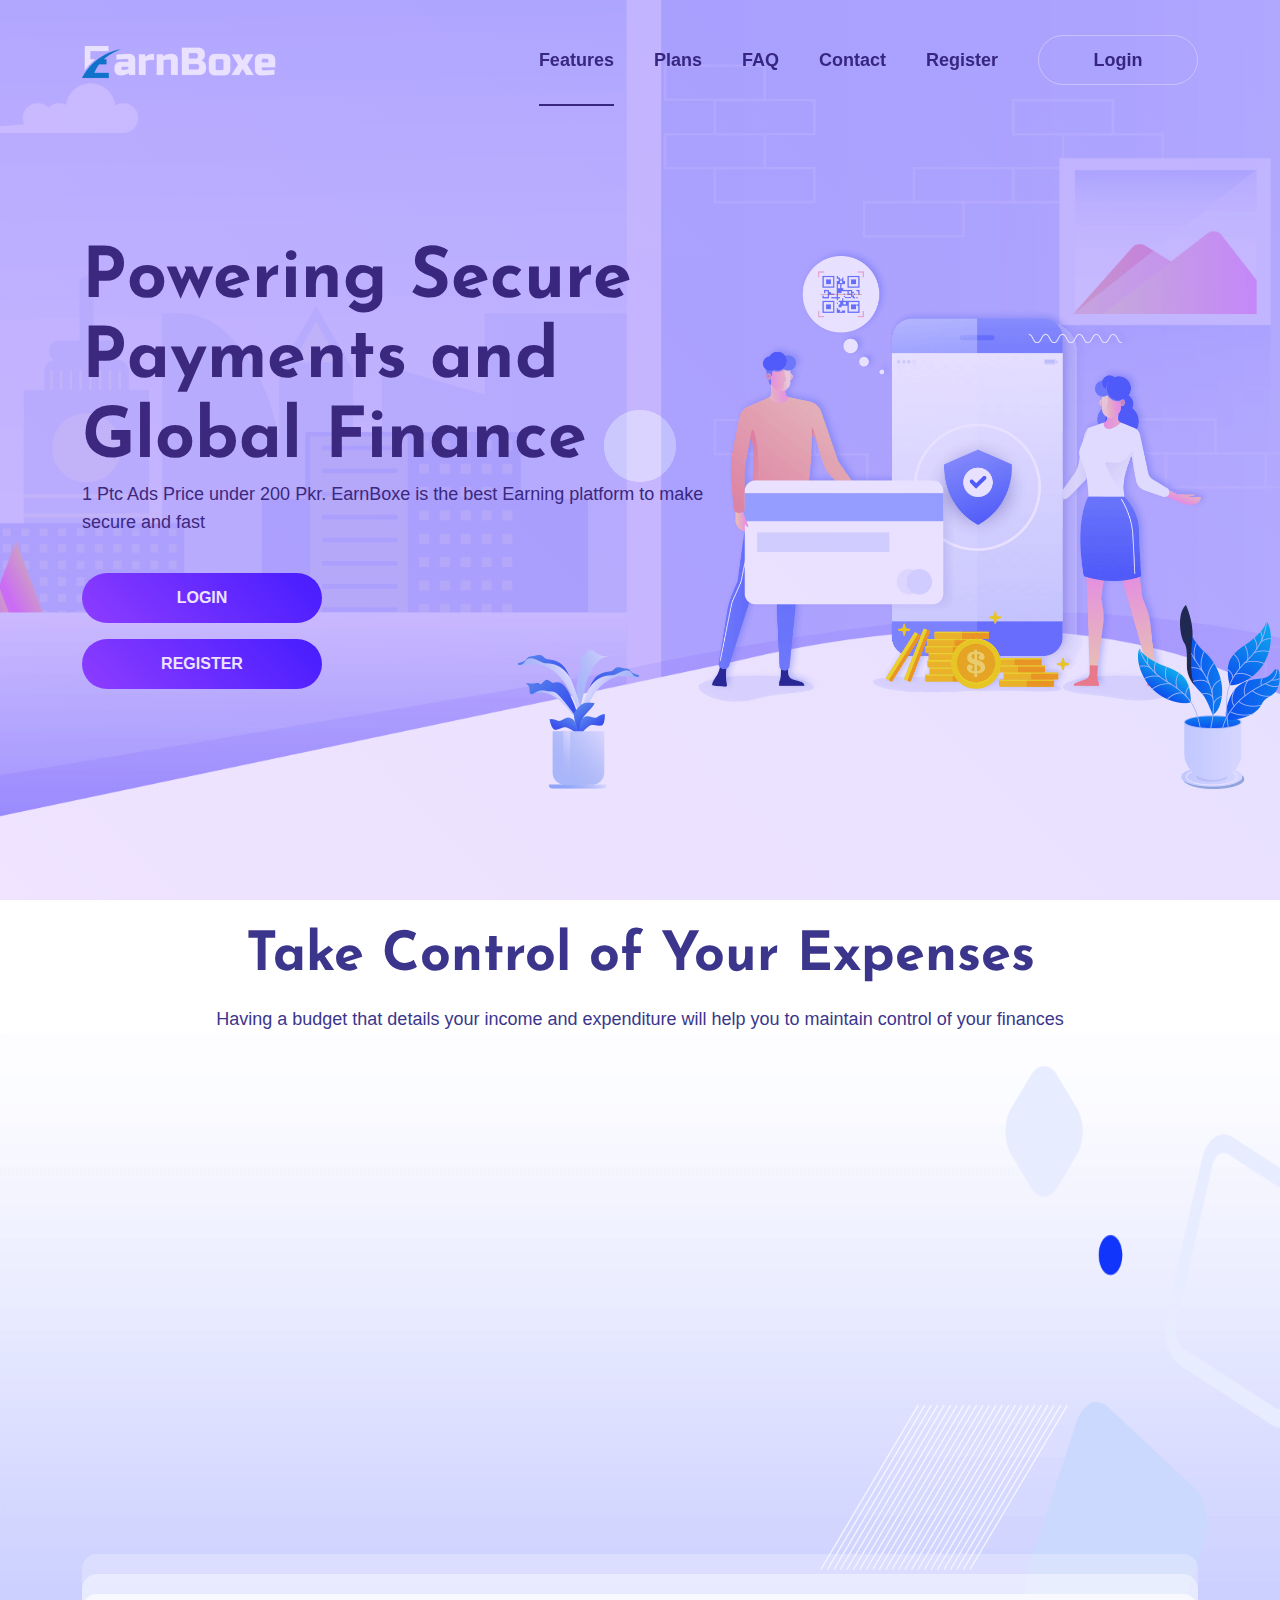
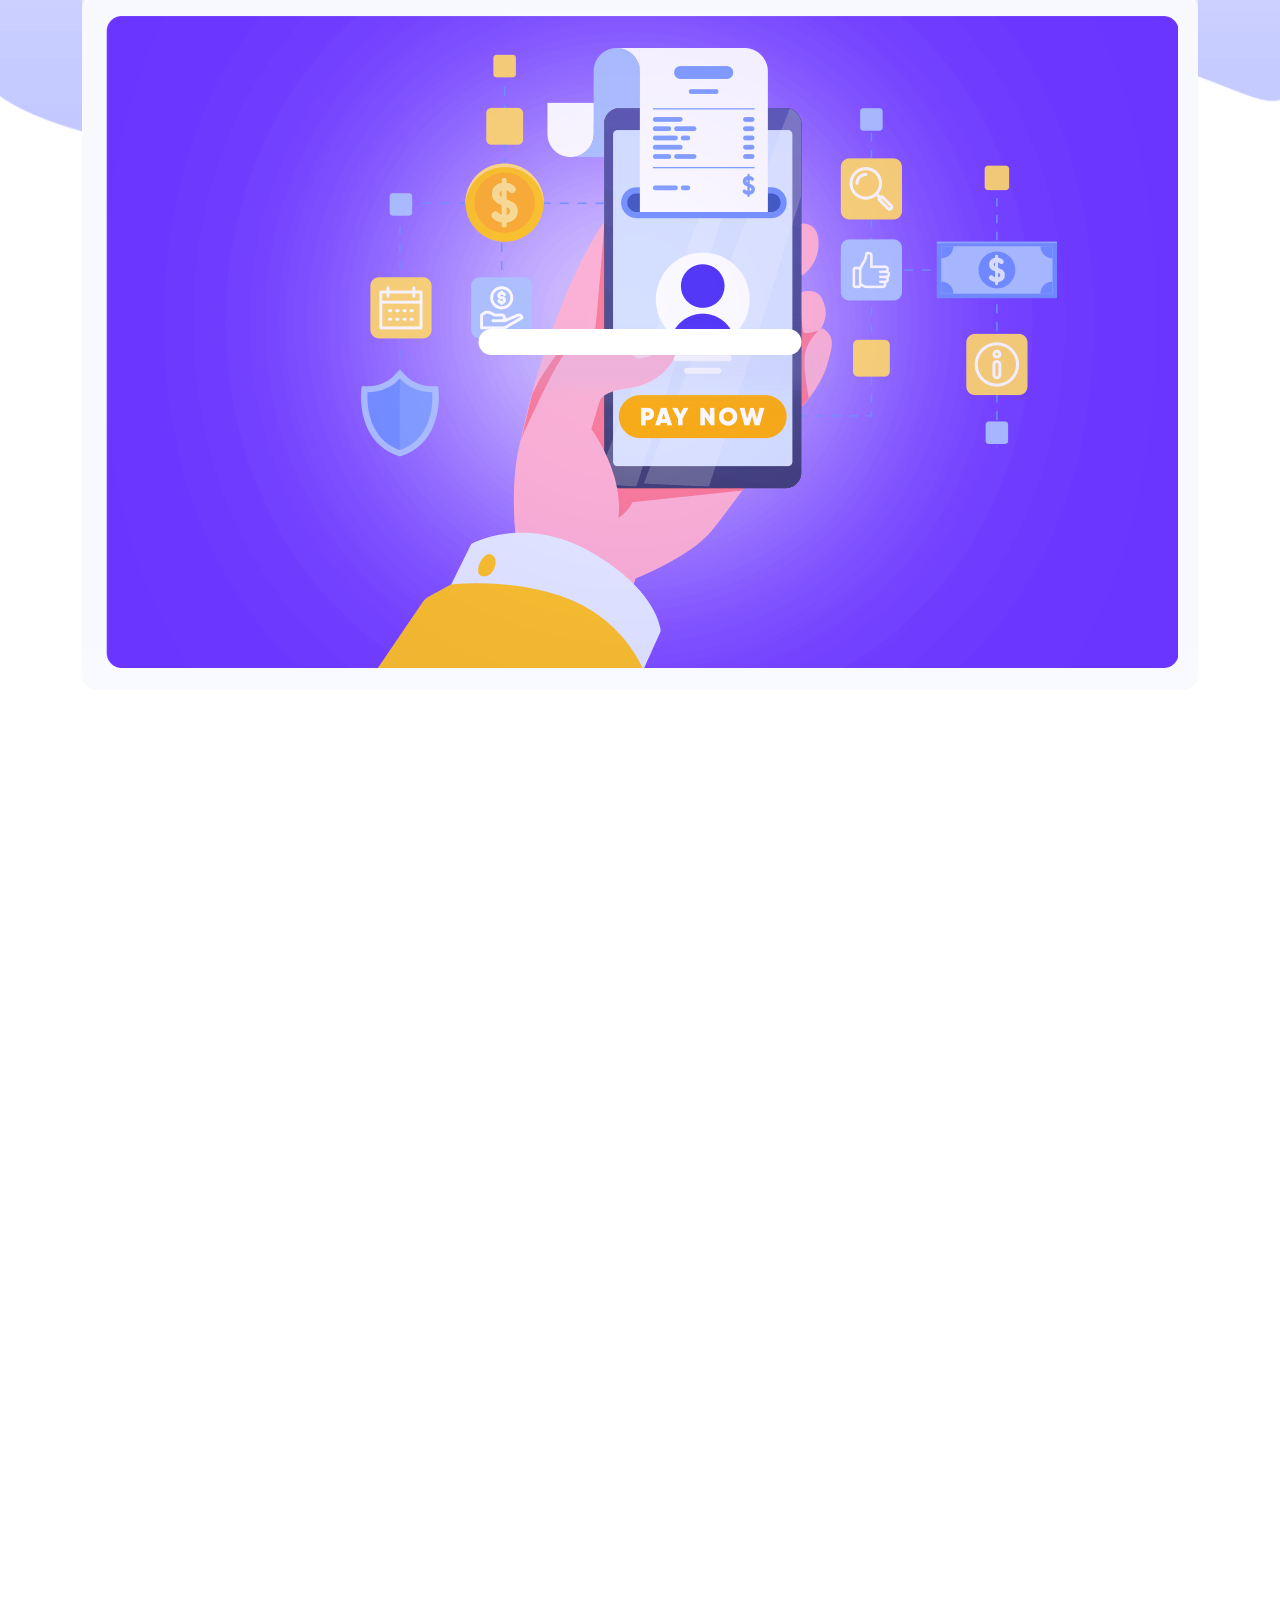
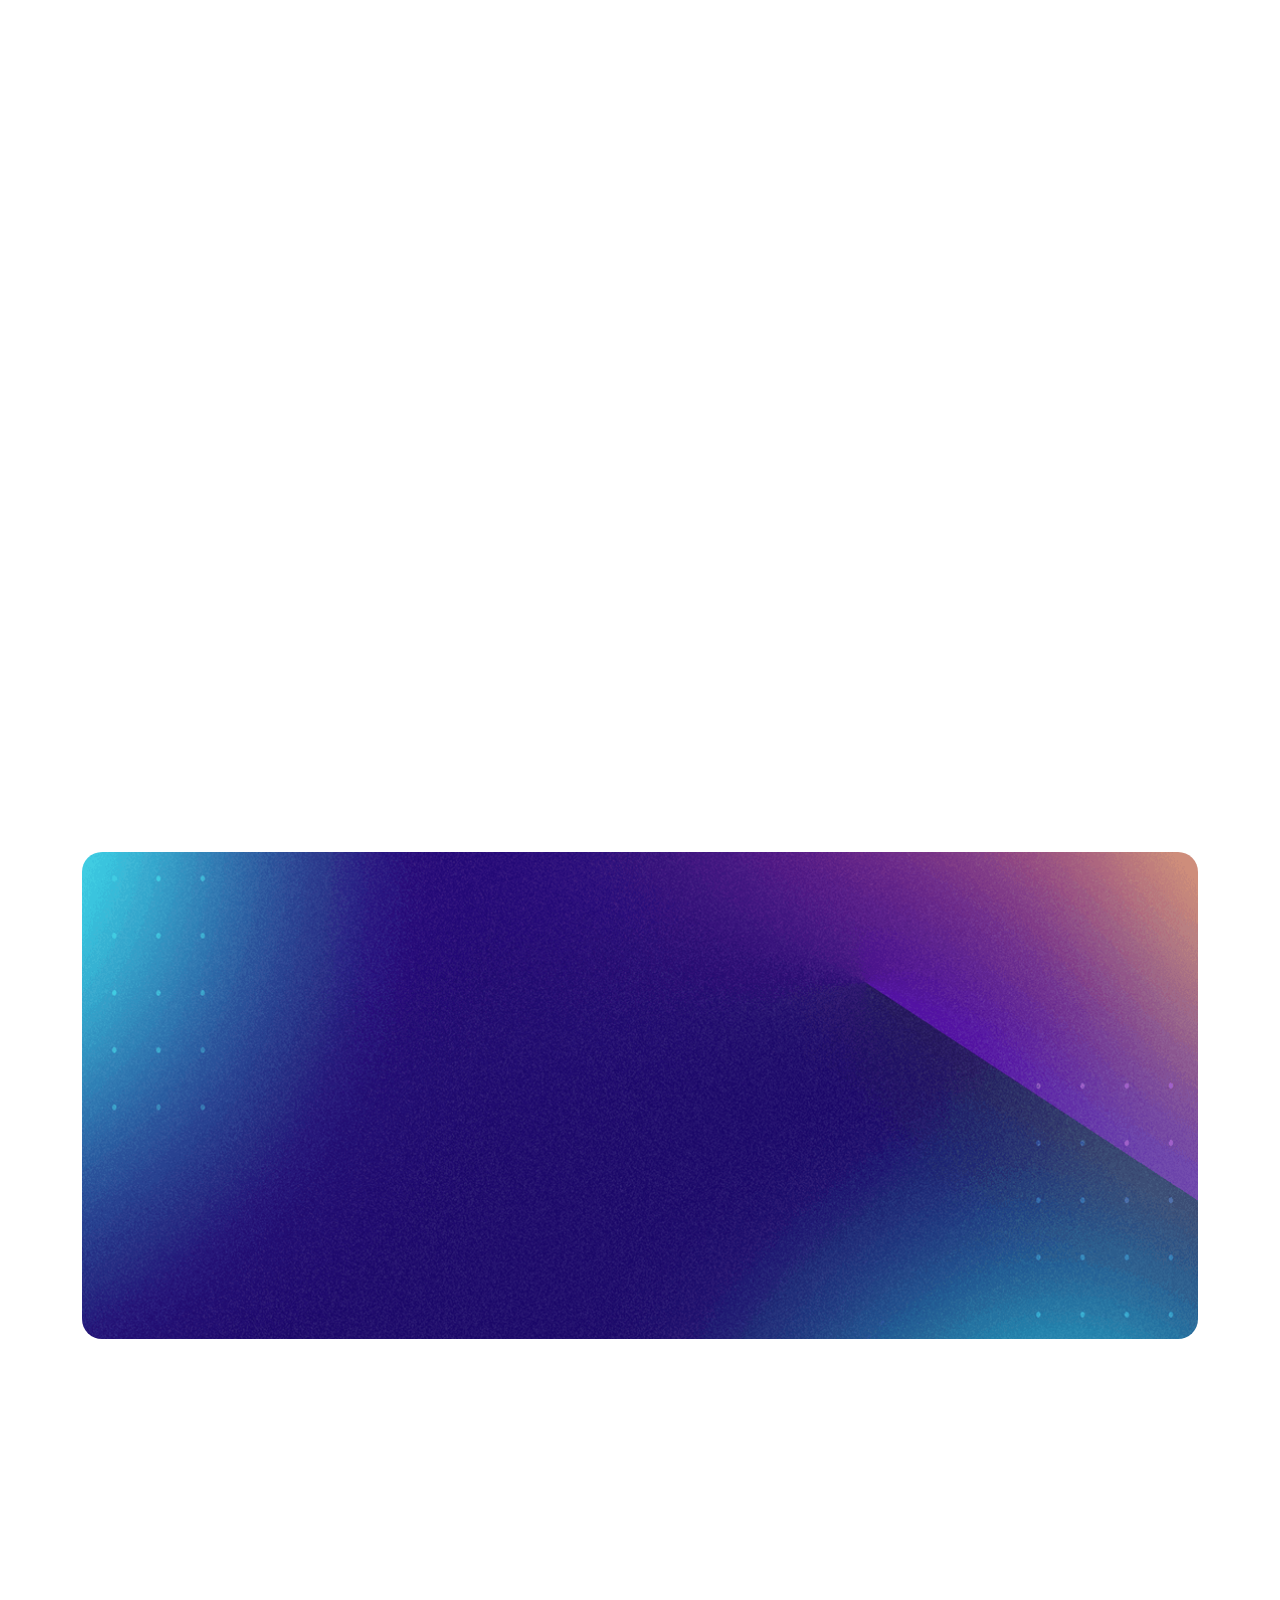
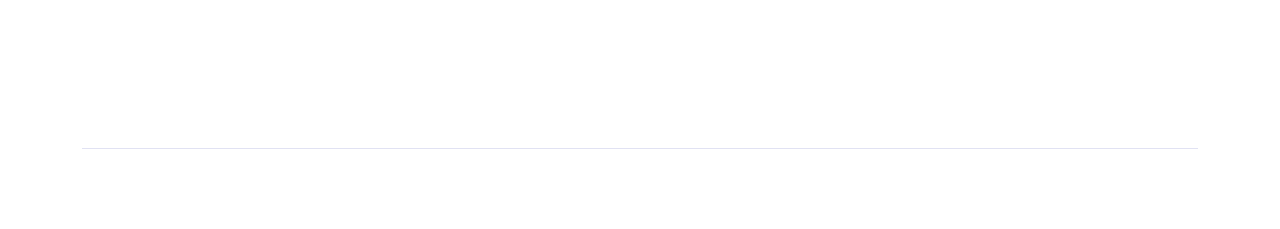
==== commit b087d75a: "code formatted" ====
--- a/index.html
+++ b/index.html
@@ -1,380 +1,528 @@
-<!doctype html>
+<!DOCTYPE html>
 <html class="no-js" lang="en">
-
-<!-- Mirrored from earnboxe.com/ by HTTrack Website Copier/3.x [XR&CO'2014], Fri, 28 Apr 2023 05:50:08 GMT -->
-<!-- Added by HTTrack --><meta http-equiv="content-type" content="text/html;charset=UTF-8" /><!-- /Added by HTTrack -->
-<head>
-    <meta charset="utf-8">
-    <meta http-equiv="x-ua-compatible" content="ie=edge">
+  <!-- Mirrored from earnboxe.com/ by HTTrack Website Copier/3.x [XR&CO'2014], Fri, 28 Apr 2023 05:50:08 GMT -->
+  <!-- Added by HTTrack --><meta
+    http-equiv="content-type"
+    content="text/html;charset=UTF-8"
+  /><!-- /Added by HTTrack -->
+  <head>
+    <meta charset="utf-8" />
+    <meta http-equiv="x-ua-compatible" content="ie=edge" />
     <title>EarnBoxe - Get more Profit</title>
-    <meta name="description" content="">
-    <meta name="viewport" content="width=device-width, initial-scale=1">
+    <meta name="description" content="" />
+    <meta name="viewport" content="width=device-width, initial-scale=1" />
 
     <!--=== Reset Css ===-->
-    <link rel="stylesheet" href="fassets/css/normalize.css">
+    <link rel="stylesheet" href="fassets/css/normalize.css" />
     <!--=== Bootstrap ===-->
-    <link rel="stylesheet" href="fassets/css/bootstrap.min.css">
+    <link rel="stylesheet" href="fassets/css/bootstrap.min.css" />
     <!--=== Fontawesome icon ===-->
-    <link rel="stylesheet" href="fassets/css/font-awesome-5.10.2.min.css">
+    <link rel="stylesheet" href="fassets/css/font-awesome-5.10.2.min.css" />
     <!--=== Owl-Carousel ===-->
-    <link rel="stylesheet" href="fassets/css/plugin/owl.carousel.min.css">
+    <link rel="stylesheet" href="fassets/css/plugin/owl.carousel.min.css" />
     <!--=== Magnific Popup===-->
-    <link rel="stylesheet" href="fassets/css/plugin/magnific-popup.css">
+    <link rel="stylesheet" href="fassets/css/plugin/magnific-popup.css" />
     <!--=== nice-select Popup===-->
-    <link rel="stylesheet" href="fassets/css/plugin/nice-select.css">
+    <link rel="stylesheet" href="fassets/css/plugin/nice-select.css" />
     <!--=== Animation Css ===-->
-    <link rel="stylesheet" href="fassets/css/plugin/animate.css">
+    <link rel="stylesheet" href="fassets/css/plugin/animate.css" />
     <!--=== Main Css ===-->
-    <link rel="stylesheet" href="fassets/css/style.css">
+    <link rel="stylesheet" href="fassets/css/style.css" />
     <!--=== Responsive Css ===-->
-    <link rel="stylesheet" href="fassets/css/responsive.css">
-</head>
-
-<body>
+    <link rel="stylesheet" href="fassets/css/responsive.css" />
+  </head>
+
+  <body>
     <!-- ==========Preloader========== -->
     <div class="preloader">
-        <div class="preloader-inner">
-            <div class="preloader-icon">
-                <span></span>
-                <span></span>
-            </div>
-        </div>
+      <div class="preloader-inner">
+        <div class="preloader-icon">
+          <span></span>
+          <span></span>
+        </div>
+      </div>
     </div>
     <!-- ==========Preloader========== -->
 
     <!-- Main-menu Strat -->
     <div class="mein-menu">
-        <nav class="navbar navbar-expand-lg navbar-dark ">
-            <div class="container">
-                <a class="navbar-brand" href="#">
-                    <img src="fassets/img/logo.png" class="logo" alt="logo">
-                </a>
-                <button class="navbar-toggler" type="button" data-bs-toggle="collapse"
-                    data-bs-target="#navbarNavDropdown" aria-controls="navbarNavDropdown" aria-expanded="false"
-                    aria-label="Toggle navigation">
-                    <span class="navbar-toggler-icon"></span>
-                </button>
-                <div class="collapse navbar-collapse" id="navbarNavDropdown">
-                    <ul class="navbar-nav">
-                        <li class="nav-item">
-                            <a class="nav-link active" aria-current="page" href="#features">Features</a>
-                        </li>
-                        <li class="nav-item">
-                            <a class="nav-link" href="sign-in.html">Plans</a>
-                        </li>
-                        <li class="nav-item">
-                            <a class="nav-link" href="#faq">FAQ</a>
-                        </li>
-                        <li class="nav-item">
-                            <a class="nav-link" href="#contact">Contact</a>
-                        </li>
-                                                 <li class="nav-item">
-                            <a class="nav-link" href="register.html">Register</a>
-                        </li>
-                     
-                        <li class="nav-item">
-                            <a class="nav-link button-1" href="login.html">Login</a>
-                        </li>
-                                              
-                    </ul>
-                </div>
-            </div>
-        </nav>
+      <nav class="navbar navbar-expand-lg navbar-dark">
+        <div class="container">
+          <a class="navbar-brand" href="#">
+            <img src="fassets/img/logo.png" class="logo" alt="logo" />
+          </a>
+          <button
+            class="navbar-toggler"
+            type="button"
+            data-bs-toggle="collapse"
+            data-bs-target="#navbarNavDropdown"
+            aria-controls="navbarNavDropdown"
+            aria-expanded="false"
+            aria-label="Toggle navigation"
+          >
+            <span class="navbar-toggler-icon"></span>
+          </button>
+          <div class="collapse navbar-collapse" id="navbarNavDropdown">
+            <ul class="navbar-nav">
+              <li class="nav-item">
+                <a class="nav-link active" aria-current="page" href="#features"
+                  >Features</a
+                >
+              </li>
+              <li class="nav-item">
+                <a class="nav-link" href="sign-in.html">Plans</a>
+              </li>
+              <li class="nav-item">
+                <a class="nav-link" href="#faq">FAQ</a>
+              </li>
+              <li class="nav-item">
+                <a class="nav-link" href="#contact">Contact</a>
+              </li>
+              <li class="nav-item">
+                <a class="nav-link" href="register.html">Register</a>
+              </li>
+
+              <li class="nav-item">
+                <a class="nav-link button-1" href="login.html">Login</a>
+              </li>
+            </ul>
+          </div>
+        </div>
+      </nav>
     </div>
     <!-- Main-menu End -->
 
     <!-- Banners Start -->
-    <div class="banner" id="home" style="background-image: url('fassets/img/banner-bg.png')">
-        <img class="bg-sape" src="fassets/img/banner-bg-2.png" alt="">
-        <div class="tree-1"> <img src="fassets/img/tree1.png" alt=""> </div>
-        <div class="tree-2"> <img src="fassets/img/tree2.png" alt=""> </div>
-        <div class="hero-area">
-            <div class="container">
-                <div class="row justify-content-between">
-                    <div class="col-xxl-6 col-xl-7 col-lg-10">
-                        <div class="banner-content">
-                            <h1 class="head wow fadeInDown" data-wow-duration="0.3s" data-wow-delay="0.3s"> Powering
-                                Secure Payments and Global Finance</h1>
-                            <p class="text wow fadeInDown" data-wow-duration="0.3s" data-wow-delay="0.3s">
-                               1 Ptc Ads Price under 200 Pkr. EarnBoxe is the best Earning platform to make secure and fast
-                            </p>
-                            <a href="login.html" class="button button-1 wow fadeInDown" data-wow-duration="0.3s"
-                                data-wow-delay="0.3s">Login</a>
-                                
-                                <a href="register.html" class="button button-1 wow fadeInDown mt-3" data-wow-duration="0.3s"
-                                data-wow-delay="0.3s">Register</a>
-                        </div>
-                    </div>
-                </div>
-            </div>
-        </div>
-    </div>
-
-
+    <div
+      class="banner"
+      id="home"
+      style="background-image: url('fassets/img/banner-bg.png')"
+    >
+      <img class="bg-sape" src="fassets/img/banner-bg-2.png" alt="" />
+      <div class="tree-1"><img src="fassets/img/tree1.png" alt="" /></div>
+      <div class="tree-2"><img src="fassets/img/tree2.png" alt="" /></div>
+      <div class="hero-area">
+        <div class="container">
+          <div class="row justify-content-between">
+            <div class="col-xxl-6 col-xl-7 col-lg-10">
+              <div class="banner-content">
+                <h1
+                  class="head wow fadeInDown"
+                  data-wow-duration="0.3s"
+                  data-wow-delay="0.3s"
+                >
+                  Powering Secure Payments and Global Finance
+                </h1>
+                <p
+                  class="text wow fadeInDown"
+                  data-wow-duration="0.3s"
+                  data-wow-delay="0.3s"
+                >
+                  1 Ptc Ads Price under 200 Pkr. EarnBoxe is the best Earning
+                  platform to make secure and fast
+                </p>
+                <a
+                  href="login.html"
+                  class="button button-1 wow fadeInDown"
+                  data-wow-duration="0.3s"
+                  data-wow-delay="0.3s"
+                  >Login</a
+                >
+
+                <a
+                  href="register.html"
+                  class="button button-1 wow fadeInDown mt-3"
+                  data-wow-duration="0.3s"
+                  data-wow-delay="0.3s"
+                  >Register</a
+                >
+              </div>
+            </div>
+          </div>
+        </div>
+      </div>
+    </div>
 
     <!-- Control Start -->
     <div class="control">
-        <div class="bg">
-            <img src="fassets/img/control-bg.png" alt="" class="control-bg">
-            <img src="fassets/img/shape-1.png" alt="" class="sape-1">
-            <img src="fassets/img/shape-2.png" alt="" class="sape-2">
-        </div>
-        <div class="container">
-            <div class="row">
-                <div class="col-12 text-center wow fadeInDown" data-wow-duration="0.3s" data-wow-delay="0.3s">
-                    <div class="section-head">
-                        <h2 class="title">Take Control of Your Expenses</h2>
-                        <p class="text">
-                            Having a budget that details your income and expenditure will help you to maintain control
-                            of your finances
-                        </p>
-                    </div>
-                </div>
-                <div class="col-xl-3 col-lg-6 text-center wow fadeInDown" data-wow-duration="0.3s"
-                    data-wow-delay="0.3s">
-                    <div class="control-box">
-                        <div class="tumb">
-                            <img src="fassets/img/control-1.png" alt="">
-                        </div>
-                        <h3 class="subtitle">Your Earnings</h3>
-                        <p class="text">
-                            Earn Boxe Always Provide Best Earning Solutions For Females, Students , Business Men And Each And Every Type Of Persons. You Have To Just Create Account, Upgrade Account Watch Ads And Withdraw Money
-                        </p>
-                    </div>
-                </div>
-                <div class="col-xl-3 col-lg-6 text-center wow fadeInDown" data-wow-duration="0.4s"
-                    data-wow-delay="0.3s">
-                    <div class="control-box">
-                        <div class="tumb">
-                            <img src="fassets/img/control-2.png" alt="">
-                        </div>
-                        <h3 class="subtitle">Easy Payments </h3>
-                        <p class="text">
-                           Easy Paisa, Jazz Cash, U Paisa, Bank Account, Payeer Account
-                        </p>
-                    </div>
-                </div>
-                <div class="col-xl-3 col-lg-6 text-center wow fadeInDown" data-wow-duration="0.5s"
-                    data-wow-delay="0.3s">
-                    <div class="control-box">
-                        <div class="tumb">
-                            <img src="fassets/img/control-3.png" alt="">
-                        </div>
-                        <h3 class="subtitle">Track Expenses</h3>
-                        <p class="text">
-                            Manage your income with Expenses to configure.
-                        </p>
-                    </div>
-                </div>
-                <div class="col-xl-3 col-lg-6 text-center wow fadeInDown" data-wow-duration="0.6s"
-                    data-wow-delay="0.3s">
-                    <div class="control-box">
-                        <div class="tumb">
-                            <img src="fassets/img/control-4.png" alt="">
-                        </div>
-                        <h3 class="subtitle">Get Report</h3>
-                        <p class="text">
-                            Get your earning report to analayze the data as per your Depost.
-                        </p>
-                    </div>
-                </div>
-            </div>
-            <div class="row">
-                <div class="col-12">
-                    <div class="videoo">
-                        <img src="fassets/img/video-ilstation.png" alt="" class="video-ilstation">
-                        <img src="fassets/img/video-bg.png" alt="" class="video-bg">
-                        <div class="video-box">
-                            
-                            
-                        </div>
-                    </div>
-                </div>
-            </div>
-        </div>
+      <div class="bg">
+        <img src="fassets/img/control-bg.png" alt="" class="control-bg" />
+        <img src="fassets/img/shape-1.png" alt="" class="sape-1" />
+        <img src="fassets/img/shape-2.png" alt="" class="sape-2" />
+      </div>
+      <div class="container">
+        <div class="row">
+          <div
+            class="col-12 text-center wow fadeInDown"
+            data-wow-duration="0.3s"
+            data-wow-delay="0.3s"
+          >
+            <div class="section-head">
+              <h2 class="title">Take Control of Your Expenses</h2>
+              <p class="text">
+                Having a budget that details your income and expenditure will
+                help you to maintain control of your finances
+              </p>
+            </div>
+          </div>
+          <div
+            class="col-xl-3 col-lg-6 text-center wow fadeInDown"
+            data-wow-duration="0.3s"
+            data-wow-delay="0.3s"
+          >
+            <div class="control-box">
+              <div class="tumb">
+                <img src="fassets/img/control-1.png" alt="" />
+              </div>
+              <h3 class="subtitle">Your Earnings</h3>
+              <p class="text">
+                Earn Boxe Always Provide Best Earning Solutions For Females,
+                Students , Business Men And Each And Every Type Of Persons. You
+                Have To Just Create Account, Upgrade Account Watch Ads And
+                Withdraw Money
+              </p>
+            </div>
+          </div>
+          <div
+            class="col-xl-3 col-lg-6 text-center wow fadeInDown"
+            data-wow-duration="0.4s"
+            data-wow-delay="0.3s"
+          >
+            <div class="control-box">
+              <div class="tumb">
+                <img src="fassets/img/control-2.png" alt="" />
+              </div>
+              <h3 class="subtitle">Easy Payments</h3>
+              <p class="text">
+                Easy Paisa, Jazz Cash, U Paisa, Bank Account, Payeer Account
+              </p>
+            </div>
+          </div>
+          <div
+            class="col-xl-3 col-lg-6 text-center wow fadeInDown"
+            data-wow-duration="0.5s"
+            data-wow-delay="0.3s"
+          >
+            <div class="control-box">
+              <div class="tumb">
+                <img src="fassets/img/control-3.png" alt="" />
+              </div>
+              <h3 class="subtitle">Track Expenses</h3>
+              <p class="text">Manage your income with Expenses to configure.</p>
+            </div>
+          </div>
+          <div
+            class="col-xl-3 col-lg-6 text-center wow fadeInDown"
+            data-wow-duration="0.6s"
+            data-wow-delay="0.3s"
+          >
+            <div class="control-box">
+              <div class="tumb">
+                <img src="fassets/img/control-4.png" alt="" />
+              </div>
+              <h3 class="subtitle">Get Report</h3>
+              <p class="text">
+                Get your earning report to analayze the data as per your Depost.
+              </p>
+            </div>
+          </div>
+        </div>
+        <div class="row">
+          <div class="col-12">
+            <div class="videoo">
+              <img
+                src="fassets/img/video-ilstation.png"
+                alt=""
+                class="video-ilstation"
+              />
+              <img src="fassets/img/video-bg.png" alt="" class="video-bg" />
+              <div class="video-box"></div>
+            </div>
+          </div>
+        </div>
+      </div>
     </div>
 
     <!-- feature Start -->
-    <div class="feature one"  id="features">
-        <div class="container">
-            <div class="row align-items-center justify-content-between">
-                <div class="col-xxl-7 col-lg-6 d-none d-lg-block">
-                    <div class="pic wow fadeInLeft" data-wow-duration="0.3s" data-wow-delay="0.3s">
-                        <img src="fassets/img/feature-img-1.png" alt="" class="feature-img">
-                    </div>
-                </div>
-                <div class="col-xxl-5 col-lg-6">
-                    <div class="section-head">
-                        <h2 class="title wow fadeInDown" data-wow-duration="0.3s" data-wow-delay="0.3s"> Multiple
-                            Payments Easier On One Platform.</h2>
-                        <p class="text wow fadeInDown" data-wow-duration="0.3s" data-wow-delay="0.3s">
-                            Earn Boxe provide different ways of earning money online. Main work you can do is to watch ads and earn money as fast you need according your package plan purchased. You need daily some clicks to view ads and will get a good revenue!
-                        </p>
-                        <ul class="list">
-                            <li class="list-item wow fadeInDown" data-wow-duration="0.3s" data-wow-delay="0.3s">
-                                <span class="icon"><img src="fassets/img/licon-1.png" alt=""></span>
-                                <div class="content">
-                                    <h3 class="subtitle">Secure Payments</h3>
-                                    <p class="text">100% Secure Investments</p>
-                                </div>
-                            </li>
-                            <li class="list-item wow fadeInDown" data-wow-duration="0.3s" data-wow-delay="0.3s">
-                                <span class="icon"><img src="fassets/img/licon-2.png" alt=""></span>
-                                <div class="content">
-                                    <h3 class="subtitle">Transaction Anywhere Any Time</h3>
-                                    <p class="text">24 Hours Withdraw And Deposit Service On</p>
-                                </div>
-                            </li>
-                        </ul>
-                    </div>
-                </div>
-            </div>
-        </div>
+    <div class="feature one" id="features">
+      <div class="container">
+        <div class="row align-items-center justify-content-between">
+          <div class="col-xxl-7 col-lg-6 d-none d-lg-block">
+            <div
+              class="pic wow fadeInLeft"
+              data-wow-duration="0.3s"
+              data-wow-delay="0.3s"
+            >
+              <img
+                src="fassets/img/feature-img-1.png"
+                alt=""
+                class="feature-img"
+              />
+            </div>
+          </div>
+          <div class="col-xxl-5 col-lg-6">
+            <div class="section-head">
+              <h2
+                class="title wow fadeInDown"
+                data-wow-duration="0.3s"
+                data-wow-delay="0.3s"
+              >
+                Multiple Payments Easier On One Platform.
+              </h2>
+              <p
+                class="text wow fadeInDown"
+                data-wow-duration="0.3s"
+                data-wow-delay="0.3s"
+              >
+                Earn Boxe provide different ways of earning money online. Main
+                work you can do is to watch ads and earn money as fast you need
+                according your package plan purchased. You need daily some
+                clicks to view ads and will get a good revenue!
+              </p>
+              <ul class="list">
+                <li
+                  class="list-item wow fadeInDown"
+                  data-wow-duration="0.3s"
+                  data-wow-delay="0.3s"
+                >
+                  <span class="icon"
+                    ><img src="fassets/img/licon-1.png" alt=""
+                  /></span>
+                  <div class="content">
+                    <h3 class="subtitle">Secure Payments</h3>
+                    <p class="text">100% Secure Investments</p>
+                  </div>
+                </li>
+                <li
+                  class="list-item wow fadeInDown"
+                  data-wow-duration="0.3s"
+                  data-wow-delay="0.3s"
+                >
+                  <span class="icon"
+                    ><img src="fassets/img/licon-2.png" alt=""
+                  /></span>
+                  <div class="content">
+                    <h3 class="subtitle">Transaction Anywhere Any Time</h3>
+                    <p class="text">24 Hours Withdraw And Deposit Service On</p>
+                  </div>
+                </li>
+              </ul>
+            </div>
+          </div>
+        </div>
+      </div>
     </div>
 
     <!-- feature Start -->
     <div class="feature two">
-        <div class="container">
-            <div class="row align-items-center justify-content-between">
-                <div class="col-xxl-5 col-lg-6">
-                    <div class="section-head">
-                       
-
-                        <ul class="list">
-                            <li class="list-item wow fadeInDown" data-wow-duration="0.3s" data-wow-delay="0.3s">
-                                <span class="icon"><img src="fassets/img/licon-3.png" alt=""></span>
-                                <div class="content">
-                                    <h3 class="subtitle">Total Control Over Spending</h3>
-                                    <p class="text">Mange a clear view to control your spending</p>
-                                </div>
-                            </li>
-                            <li class="list-item wow fadeInDown" data-wow-duration="0.3s" data-wow-delay="0.3s">
-                                <span class="icon"><img src="fassets/img/licon-4.png" alt=""></span>
-                                <div class="content">
-                                    <h3 class="subtitle">Accounts Payable</h3>
-                                    <p class="text">Get your Pay one time in PKR</p>
-                                </div>
-                            </li>
-                        </ul>
-                    </div>
+      <div class="container">
+        <div class="row align-items-center justify-content-between">
+          <div class="col-xxl-5 col-lg-6">
+            <div class="section-head">
+              <ul class="list">
+                <li
+                  class="list-item wow fadeInDown"
+                  data-wow-duration="0.3s"
+                  data-wow-delay="0.3s"
+                >
+                  <span class="icon"
+                    ><img src="fassets/img/licon-3.png" alt=""
+                  /></span>
+                  <div class="content">
+                    <h3 class="subtitle">Total Control Over Spending</h3>
+                    <p class="text">
+                      Mange a clear view to control your spending
+                    </p>
+                  </div>
+                </li>
+                <li
+                  class="list-item wow fadeInDown"
+                  data-wow-duration="0.3s"
+                  data-wow-delay="0.3s"
+                >
+                  <span class="icon"
+                    ><img src="fassets/img/licon-4.png" alt=""
+                  /></span>
+                  <div class="content">
+                    <h3 class="subtitle">Accounts Payable</h3>
+                    <p class="text">Get your Pay one time in PKR</p>
+                  </div>
+                </li>
+              </ul>
+            </div>
+          </div>
+          <div class="col-xxl-7 col-lg-6 d-none d-lg-block">
+            <div
+              class="pic wow fadeInRight"
+              data-wow-duration="0.3s"
+              data-wow-delay="0.3s"
+            >
+              <img
+                src="fassets/img/feature-img-2.png"
+                alt=""
+                class="feature-img"
+              />
+            </div>
+          </div>
+        </div>
+      </div>
+    </div>
+
+    <!-- FAQ Start -->
+
+    <!-- tril Start -->
+    <div class="tril" id="contact">
+      <div class="container">
+        <div class="row justify-content-center">
+          <div class="col-md-12">
+            <div
+              class="content"
+              style="background: url('fassets/img/free-tril.png')"
+            >
+              <div class="row justify-content-center">
+                <div class="col-lg-8 text-center">
+                  <div class="section-head">
+                    <h2
+                      class="title wow fadeInDown"
+                      data-wow-duration="0.4s"
+                      data-wow-delay="0.5s"
+                    >
+                      Now it's time to switch old ways to track expenses smarter
+                    </h2>
+                    <p
+                      class="text wow fadeInDown"
+                      data-wow-duration="0.4s"
+                      data-wow-delay="0.5s"
+                    >
+                      What are you waiting for? It's time to get started.
+                    </p>
+                    <a
+                      href="register.html"
+                      class="button button-1 wow fadeInDown"
+                      data-wow-duration="0.4s"
+                      data-wow-delay="0.5s"
+                    >
+                      Sign up Now</a
+                    >
+                  </div>
                 </div>
-                <div class="col-xxl-7  col-lg-6 d-none d-lg-block">
-                    <div class="pic wow fadeInRight" data-wow-duration="0.3s" data-wow-delay="0.3s">
-                        <img src="fassets/img/feature-img-2.png" alt="" class="feature-img">
-                    </div>
+              </div>
+            </div>
+          </div>
+        </div>
+      </div>
+    </div>
+
+    <!-- Footer Start -->
+    <div class="footer">
+      <div class="container">
+        <div class="row justify-content-between">
+          <div
+            class="col-lg-3 col-md-6 wow fadeInDown"
+            data-wow-duration="0.3s"
+            data-wow-delay="0.3s"
+          >
+            <div class="footer-box">
+              <div class="logo"><img src="fassets/img/logoi.png" alt="" /></div>
+              <p class="text">
+                Earn Boxe Team Provides Customer Care Support Through Whatsapp &
+                Email.
+              </p>
+            </div>
+          </div>
+          <div class="col-xl-8">
+            <div class="row">
+              <div
+                class="col-xl-3 col-lg-4 col-md-6 wow fadeInDown"
+                data-wow-duration="0.4s"
+                data-wow-delay="0.3s"
+              >
+                <div class="footer-box">
+                  <h3 class="subtitle">Company</h3>
+                  <ul class="footer-link">
+                    <li><a href="#">About Us</a></li>
+                    <li><a href="#">Contact Us</a></li>
+                    <li><a href="#">Blog</a></li>
+                  </ul>
                 </div>
-            </div>
-        </div>
-    </div>
-
-
-    <!-- FAQ Start -->
-
-    <!-- tril Start -->
-    <div class="tril"  id="contact">
-        <div class="container">
-            <div class="row justify-content-center">
-                <div class="col-md-12">
-                    <div class="content" style="background: url('fassets/img/free-tril.png');">
-                        <div class="row justify-content-center">
-                            <div class="col-lg-8 text-center">
-                                <div class="section-head">
-                                    <h2 class="title wow fadeInDown" data-wow-duration="0.4s" data-wow-delay="0.5s"> Now
-                                        it's time to switch old ways to track expenses smarter</h2>
-                                    <p class="text wow fadeInDown" data-wow-duration="0.4s" data-wow-delay="0.5s">What
-                                        are you waiting for? It's time to get started. </p>
-                                    <a href="register.html" class="button button-1 wow fadeInDown" data-wow-duration="0.4s"
-                                        data-wow-delay="0.5s"> Sign up Now</a>
-                                </div>
-                            </div>
-                        </div>
-                    </div>
+              </div>
+              <div
+                class="col-xl-3 col-lg-4 col-md-6 wow fadeInDown"
+                data-wow-duration="0.5s"
+                data-wow-delay="0.3s"
+              >
+                <div class="footer-box">
+                  <h3 class="subtitle">Support</h3>
+                  <ul class="footer-link">
+                    <li><a href="#">FAQ</a></li>
+                    <li><a href="#">Contact</a></li>
+                    <li><a href="#">Knowledge Base</a></li>
+                  </ul>
                 </div>
-            </div>
-        </div>
-    </div>
-
-    <!-- Footer Start -->
-    <div class="footer" >
-        <div class="container">
-            <div class="row justify-content-between">
-                <div class="col-lg-3 col-md-6 wow fadeInDown" data-wow-duration="0.3s" data-wow-delay="0.3s">
-                    <div class="footer-box">
-                        <div class="logo"><img src="fassets/img/logoi.png" alt=""></div>
-                        <p class="text">Earn Boxe Team Provides Customer Care Support
-Through Whatsapp & Email.</p>
-                    </div>
+              </div>
+              <div
+                class="col-xl-3 col-lg-4 col-md-6 wow fadeInDown"
+                data-wow-duration="0.6s"
+                data-wow-delay="0.3s"
+              >
+                <div class="footer-box">
+                  <h3 class="subtitle">Policy</h3>
+                  <ul class="footer-link">
+                    <li><a href="#">Terms of use</a></li>
+                    <li><a href="#">Privacy Policy</a></li>
+                    <li><a href="#">Refund Policy</a></li>
+                  </ul>
                 </div>
-                <div class="col-xl-8">
-                    <div class="row">
-                        <div class="col-xl-3 col-lg-4 col-md-6 wow fadeInDown" data-wow-duration="0.4s"
-                            data-wow-delay="0.3s">
-                            <div class="footer-box">
-                                <h3 class="subtitle">Company</h3>
-                                <ul class="footer-link">
-                                    <li><a href="#">About Us</a></li>
-                                    <li><a href="#">Contact Us</a></li>
-                                    <li><a href="#">Blog</a></li>
-                                </ul>
-                            </div>
-                        </div>
-                        <div class="col-xl-3 col-lg-4 col-md-6 wow fadeInDown" data-wow-duration="0.5s"
-                            data-wow-delay="0.3s">
-                            <div class="footer-box">
-                                <h3 class="subtitle">Support</h3>
-                                <ul class="footer-link">
-                                    <li><a href="#">FAQ</a></li>
-                                    <li><a href="#">Contact</a></li>
-                                    <li><a href="#">Knowledge Base</a></li>
-                                </ul>
-                            </div>
-                        </div>
-                        <div class="col-xl-3 col-lg-4 col-md-6 wow fadeInDown" data-wow-duration="0.6s"
-                            data-wow-delay="0.3s">
-                            <div class="footer-box">
-                                <h3 class="subtitle">Policy</h3>
-                                <ul class="footer-link">
-                                    <li><a href="#">Terms of use</a></li>
-                                    <li><a href="#">Privacy Policy</a></li>
-                                    <li><a href="#">Refund Policy</a></li>
-                                </ul>
-                            </div>
-                        </div>
-                        <div class="col-xl-3 col-lg-4 col-md-6 wow fadeInDown" data-wow-duration="0.7s"
-                            data-wow-delay="0.7s">
-                            <div class="footer-box">
-                                <h3 class="subtitle">Contacts</h3>
-                                <ul class="footer-link">
-                                    <li> <a href="#">EarnBoxe@gmail.com</a> </li>
-                                    <li> 03478868446</li>
-                                </ul>
-                            </div>
-                        </div>
-                    </div>
+              </div>
+              <div
+                class="col-xl-3 col-lg-4 col-md-6 wow fadeInDown"
+                data-wow-duration="0.7s"
+                data-wow-delay="0.7s"
+              >
+                <div class="footer-box">
+                  <h3 class="subtitle">Contacts</h3>
+                  <ul class="footer-link">
+                    <li><a href="#">EarnBoxe@gmail.com</a></li>
+                    <li>03478868446</li>
+                  </ul>
                 </div>
-            </div>
-            <div class="row">
-                <div class="col-12 text-center">
-                    <div class="footer-bottom">
-                        <div class="content wow fadeInDown" data-wow-duration="0.4s" data-wow-delay="0.5s">
-                            <p class="text">Copyright &copy; 2023. All Rights Reserved By <a href="#">EarnBoxe</a></p>
-                        </div>
-                        <div class="social-style wow fadeInDown" data-wow-duration="0.4s" data-wow-delay="0.5s">
-                            <a href="#"><i class="fab fa-facebook-f"></i></a>
-                            <a href="#"><i class="fab fa-twitter"></i></a>
-                            <a href="#"><i class="fab fa-pinterest-p"></i></a>
-                            <a href="#"><i class="fab fa-google-plus-g"></i></a>
-                            <a href="#"><i class="fab fa-instagram"></i></a>
-                        </div>
-                    </div>
-                </div>
-            </div>
-        </div>
+              </div>
+            </div>
+          </div>
+        </div>
+        <div class="row">
+          <div class="col-12 text-center">
+            <div class="footer-bottom">
+              <div
+                class="content wow fadeInDown"
+                data-wow-duration="0.4s"
+                data-wow-delay="0.5s"
+              >
+                <p class="text">
+                  Copyright &copy; 2023. All Rights Reserved By
+                  <a href="#">EarnBoxe</a>
+                </p>
+              </div>
+              <div
+                class="social-style wow fadeInDown"
+                data-wow-duration="0.4s"
+                data-wow-delay="0.5s"
+              >
+                <a href="#"><i class="fab fa-facebook-f"></i></a>
+                <a href="#"><i class="fab fa-twitter"></i></a>
+                <a href="#"><i class="fab fa-pinterest-p"></i></a>
+                <a href="#"><i class="fab fa-google-plus-g"></i></a>
+                <a href="#"><i class="fab fa-instagram"></i></a>
+              </div>
+            </div>
+          </div>
+        </div>
+      </div>
     </div>
 
     <!--====== Scroll To Top Start ======-->
     <div id="scrollUp" title="Scroll To Top">
-        <i class="fas fa-arrow-up"></i>
+      <i class="fas fa-arrow-up"></i>
     </div>
     <!--====== Scroll To Top End ======-->
 
@@ -387,11 +535,11 @@
     <script src="fassets/js/plugin/owl.carousel.min.js"></script>
     <script src="fassets/js/plugin/jquery.magnific-popup.min.js"></script>
     <script src="fassets/js/plugin/jquery.nice-select.min.js"></script>
-    <script src="fassets/js/plugin/wow.min.js"></script> 
+    <script src="fassets/js/plugin/wow.min.js"></script>
     <script src="fassets/js/plugin/paroller.js"></script>
     <!--=== All Active ===-->
     <script src="fassets/js/main.js"></script>
-</body>
-
-<!-- Mirrored from earnboxe.com/ by HTTrack Website Copier/3.x [XR&CO'2014], Fri, 28 Apr 2023 05:50:19 GMT -->
+  </body>
+
+  <!-- Mirrored from earnboxe.com/ by HTTrack Website Copier/3.x [XR&CO'2014], Fri, 28 Apr 2023 05:50:19 GMT -->
 </html>
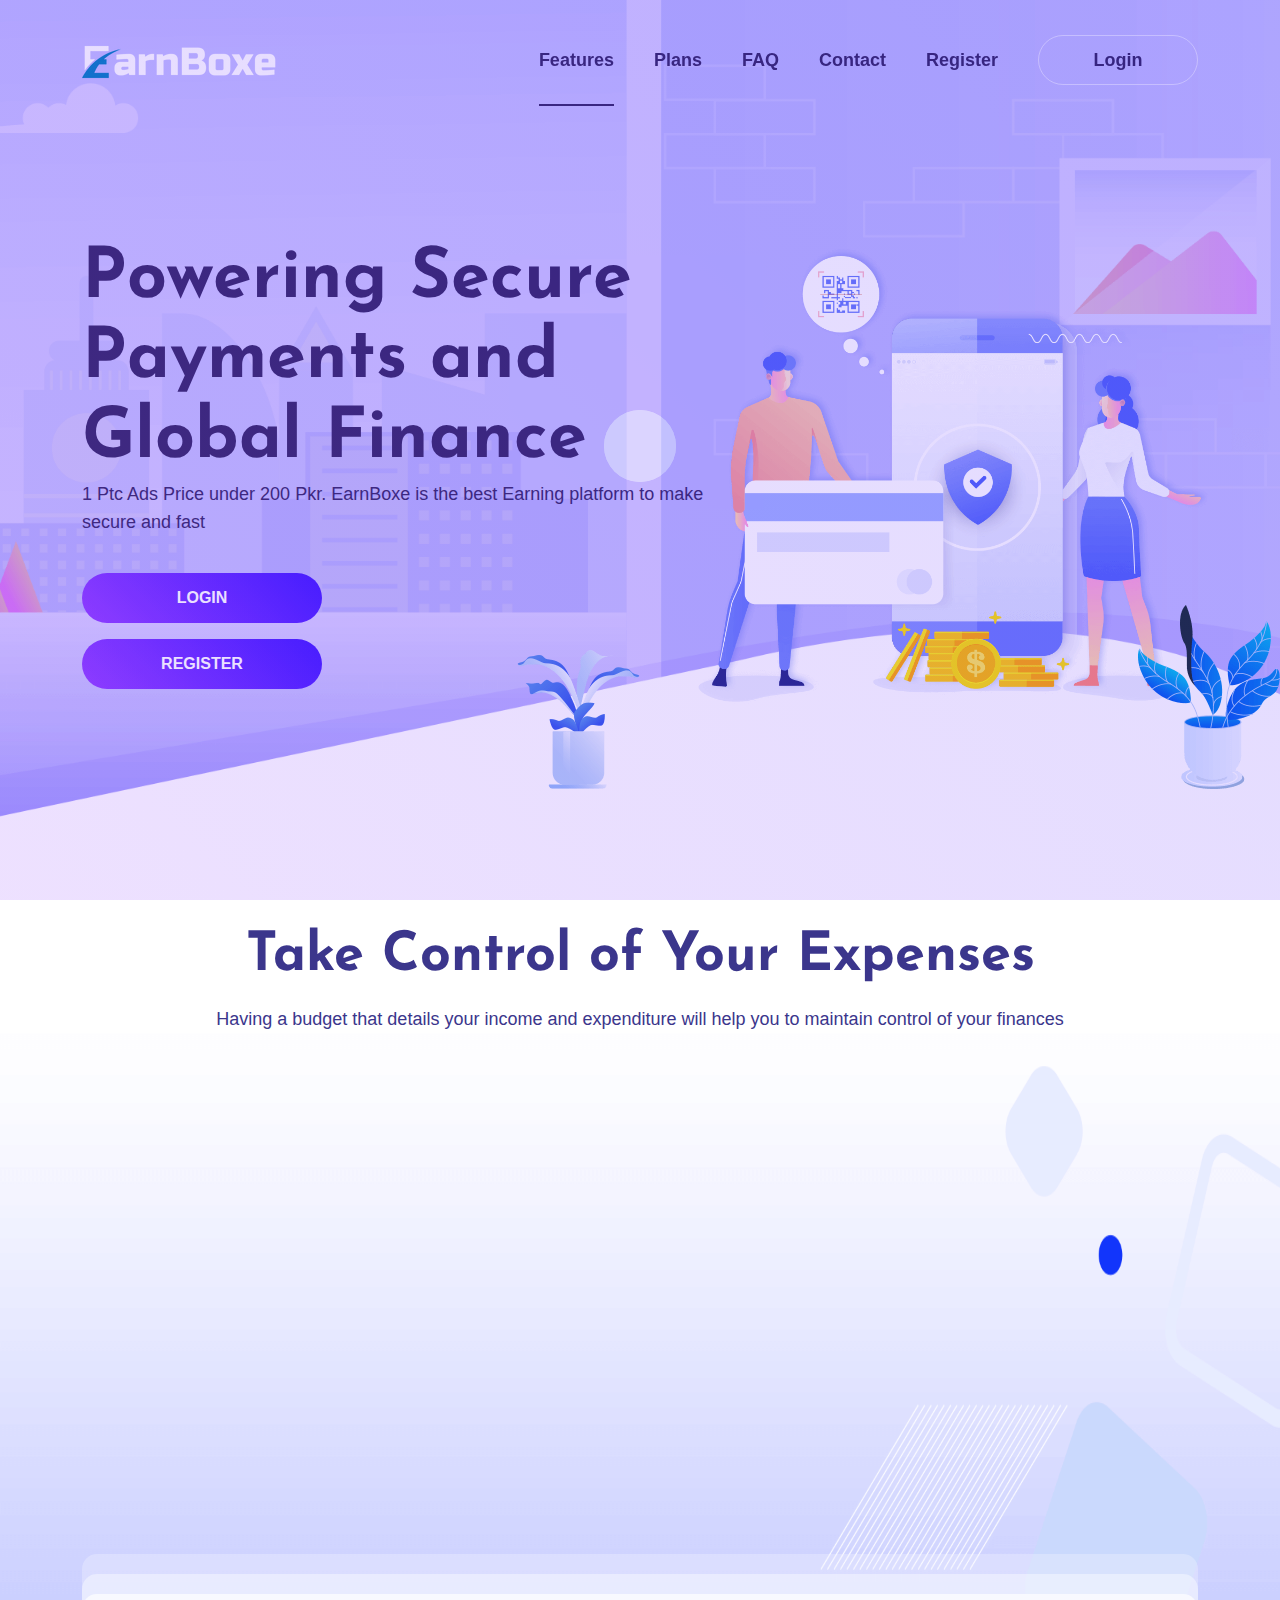
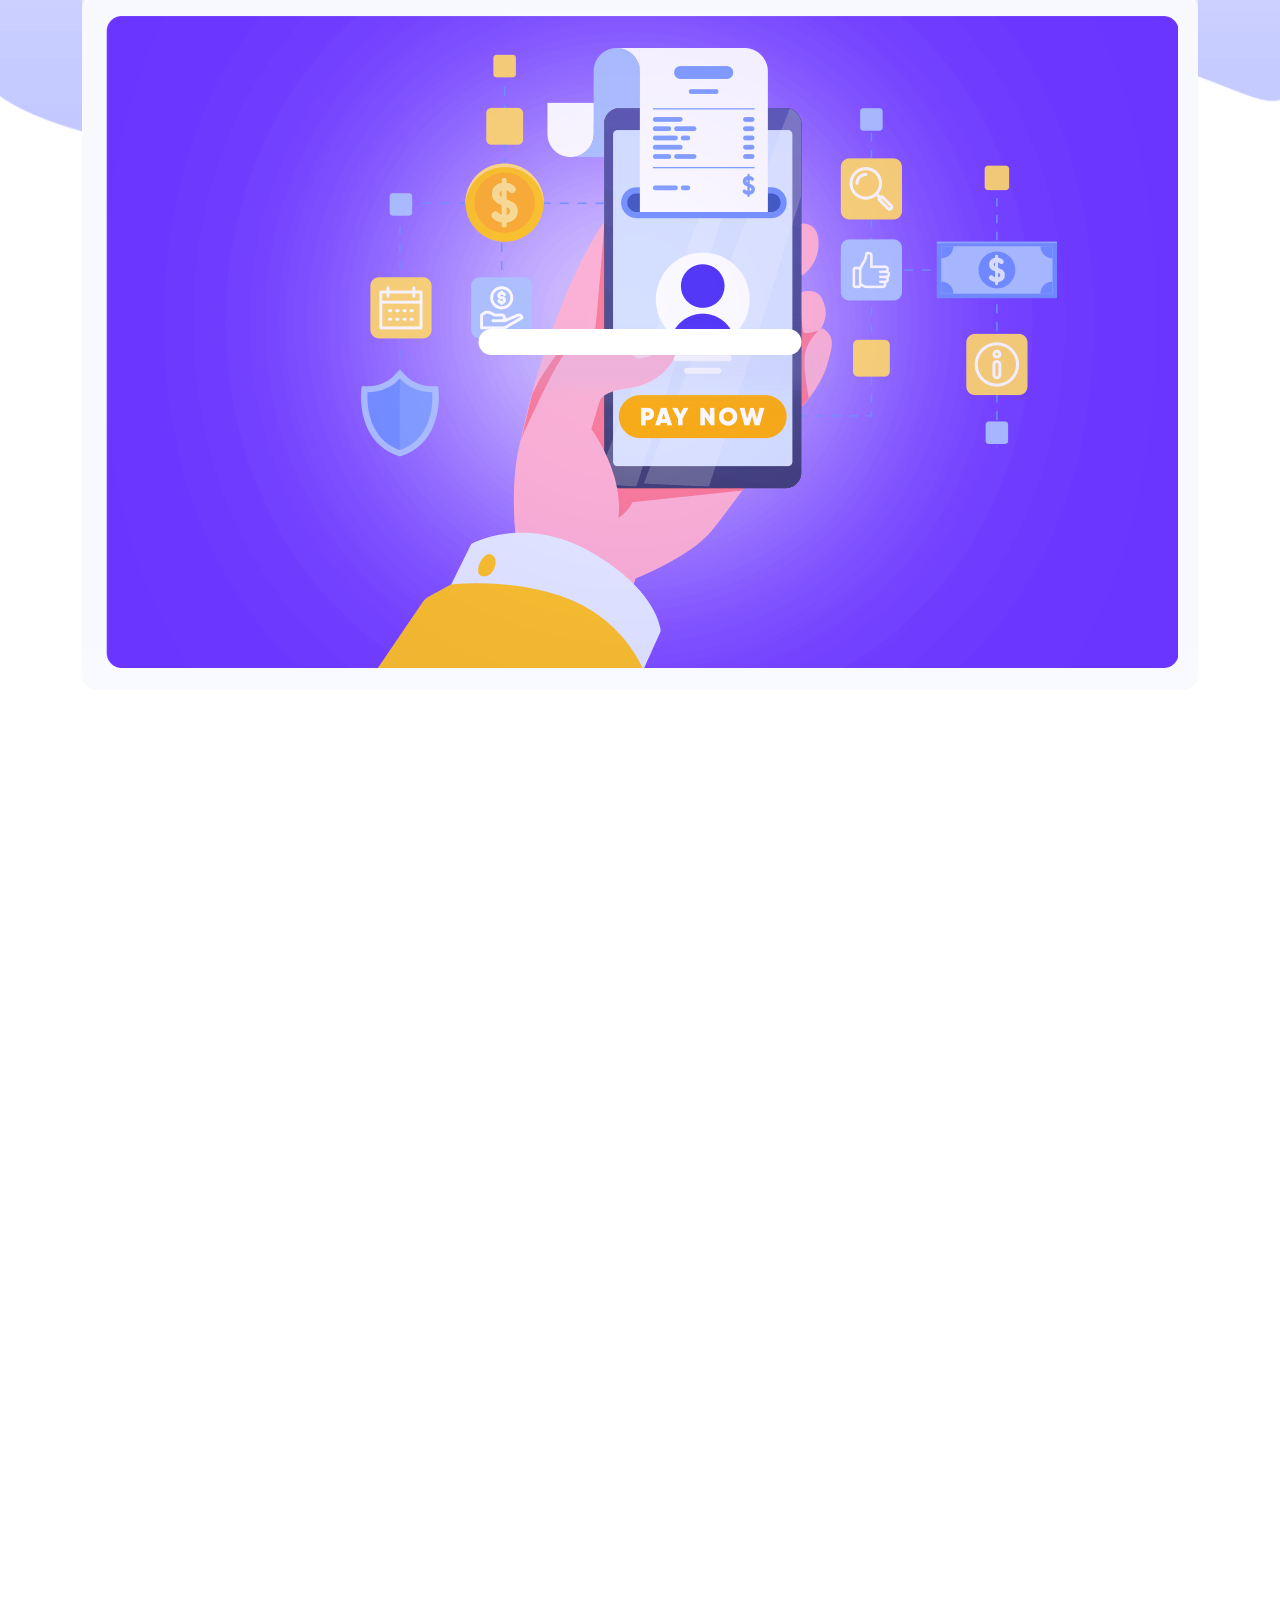
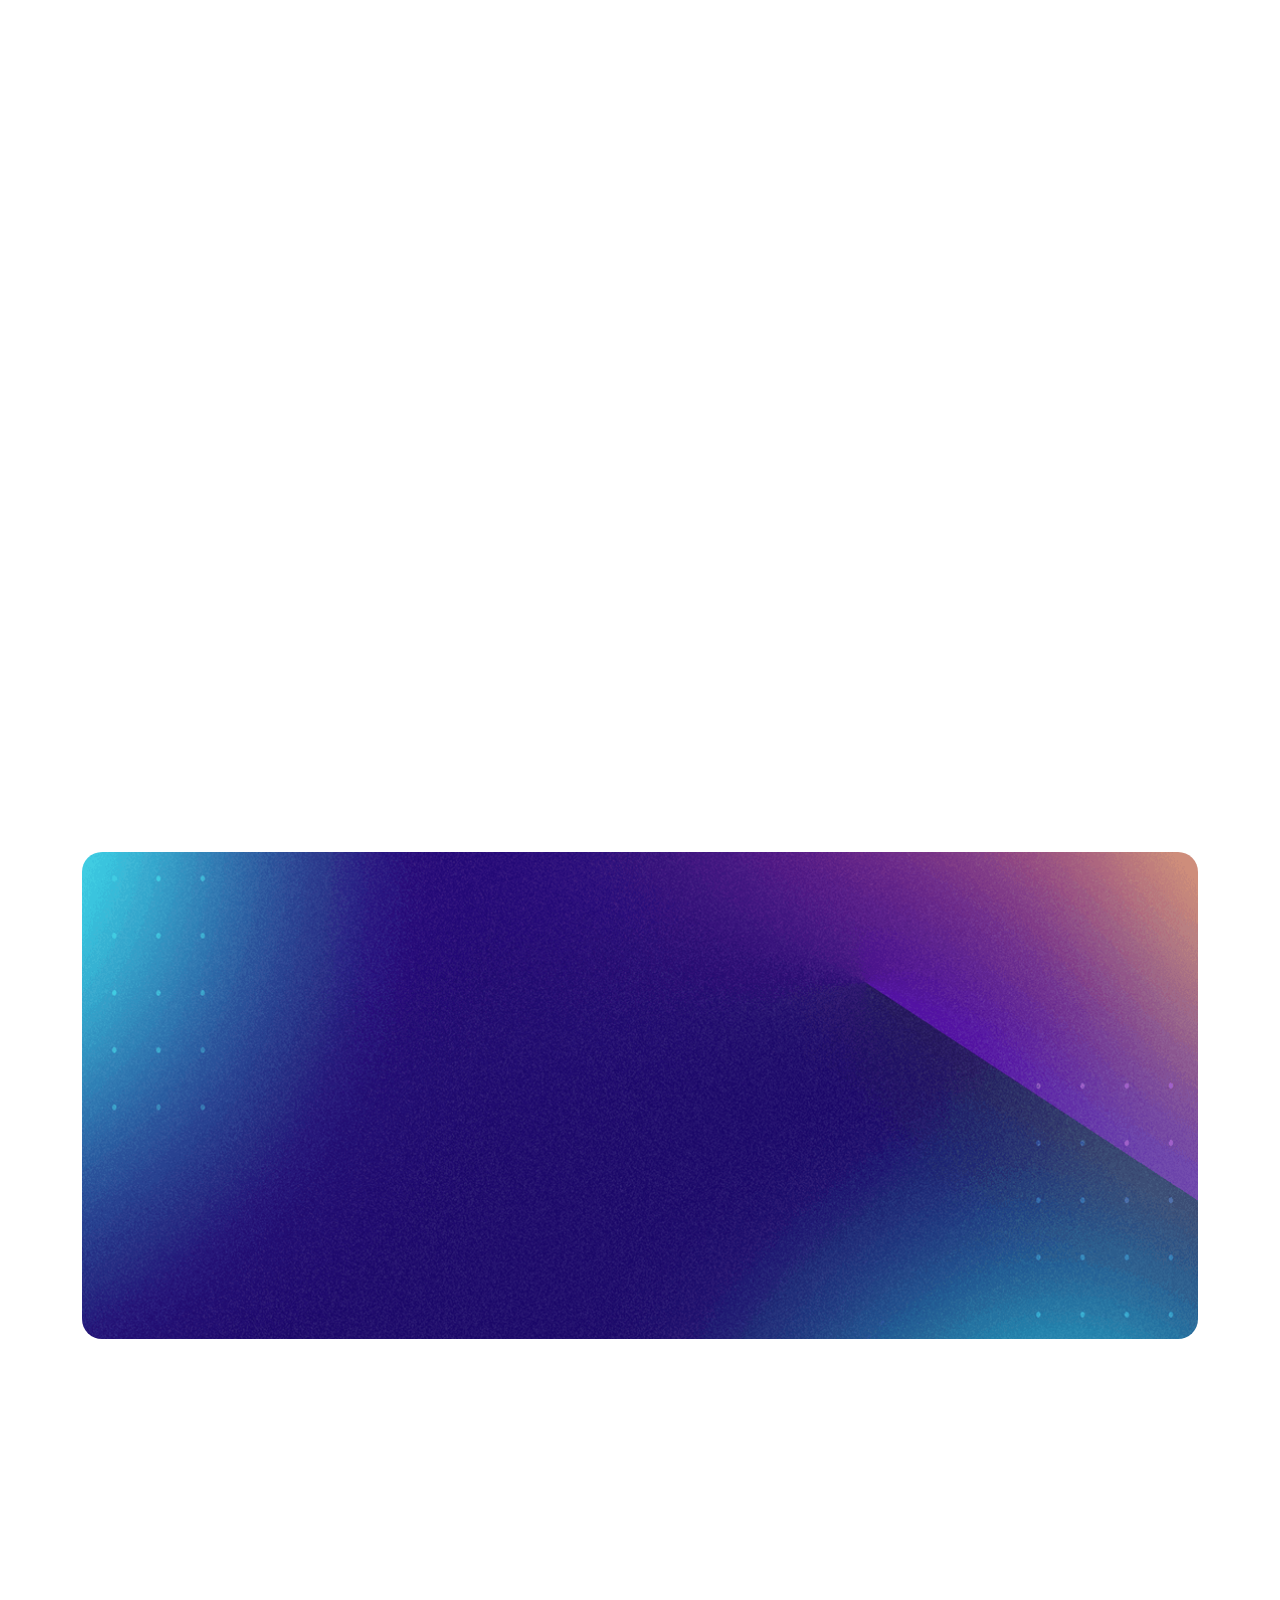
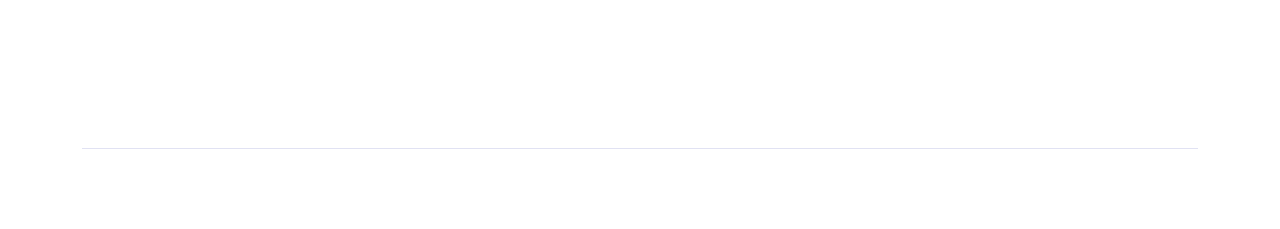
==== commit 53758f8f: "HTML files updated" ====
--- a/index.html
+++ b/index.html
@@ -1,10 +1,6 @@
 <!DOCTYPE html>
 <html class="no-js" lang="en">
-  <!-- Mirrored from earnboxe.com/ by HTTrack Website Copier/3.x [XR&CO'2014], Fri, 28 Apr 2023 05:50:08 GMT -->
-  <!-- Added by HTTrack --><meta
-    http-equiv="content-type"
-    content="text/html;charset=UTF-8"
-  /><!-- /Added by HTTrack -->
+  <meta http-equiv="content-type" content="text/html;charset=UTF-8" />
   <head>
     <meta charset="utf-8" />
     <meta http-equiv="x-ua-compatible" content="ie=edge" />
